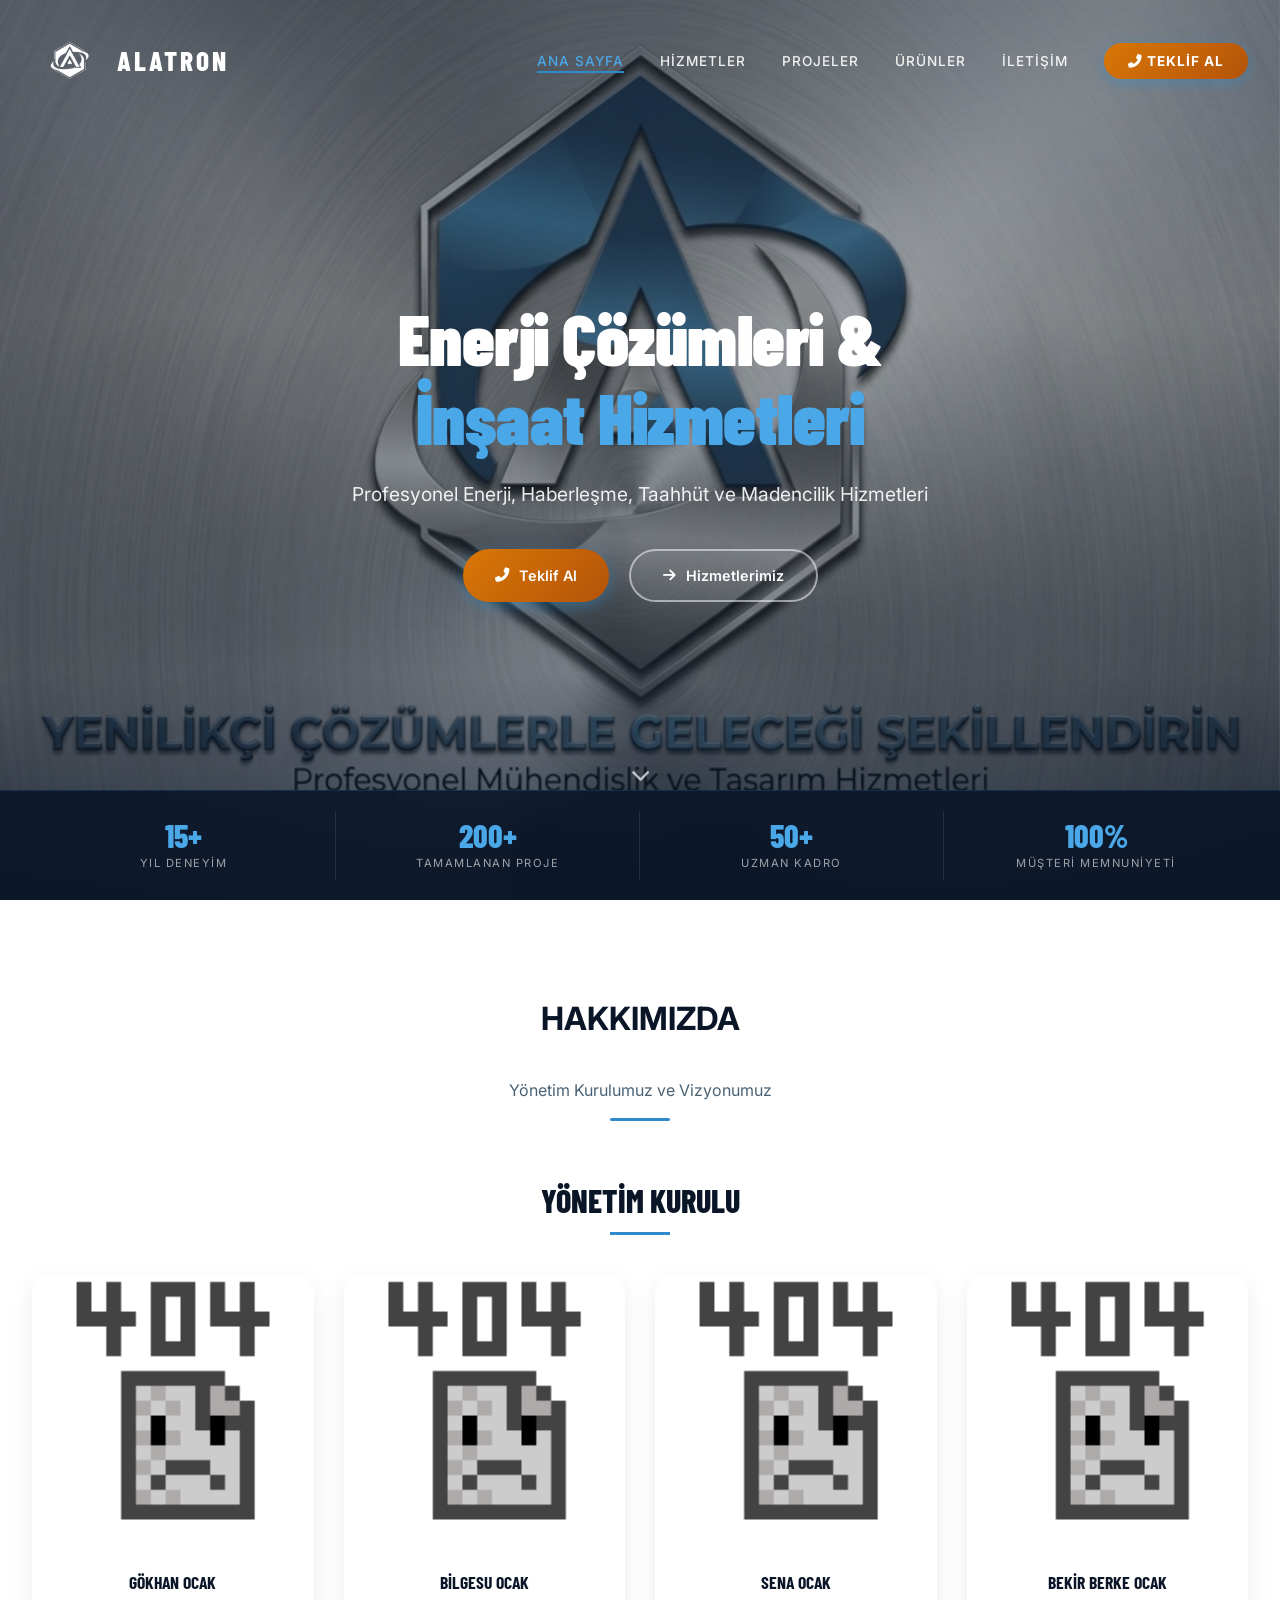
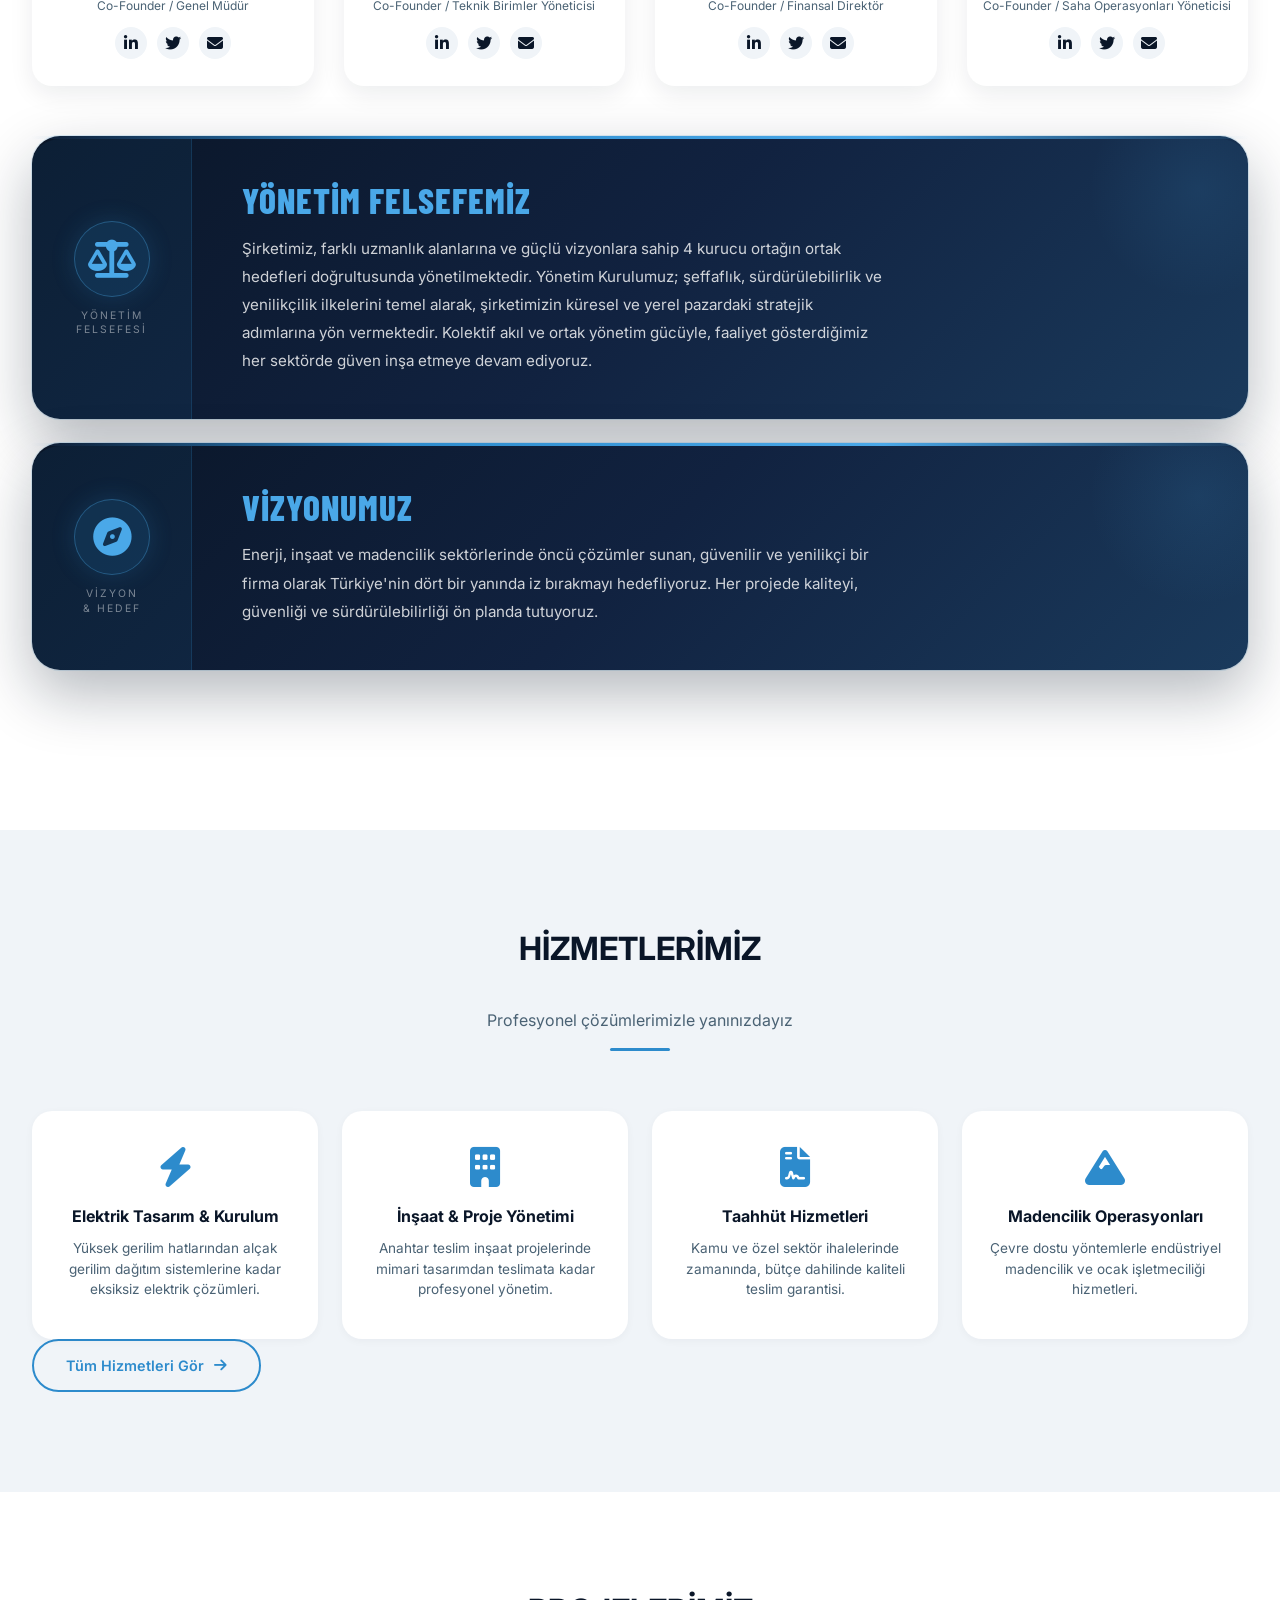
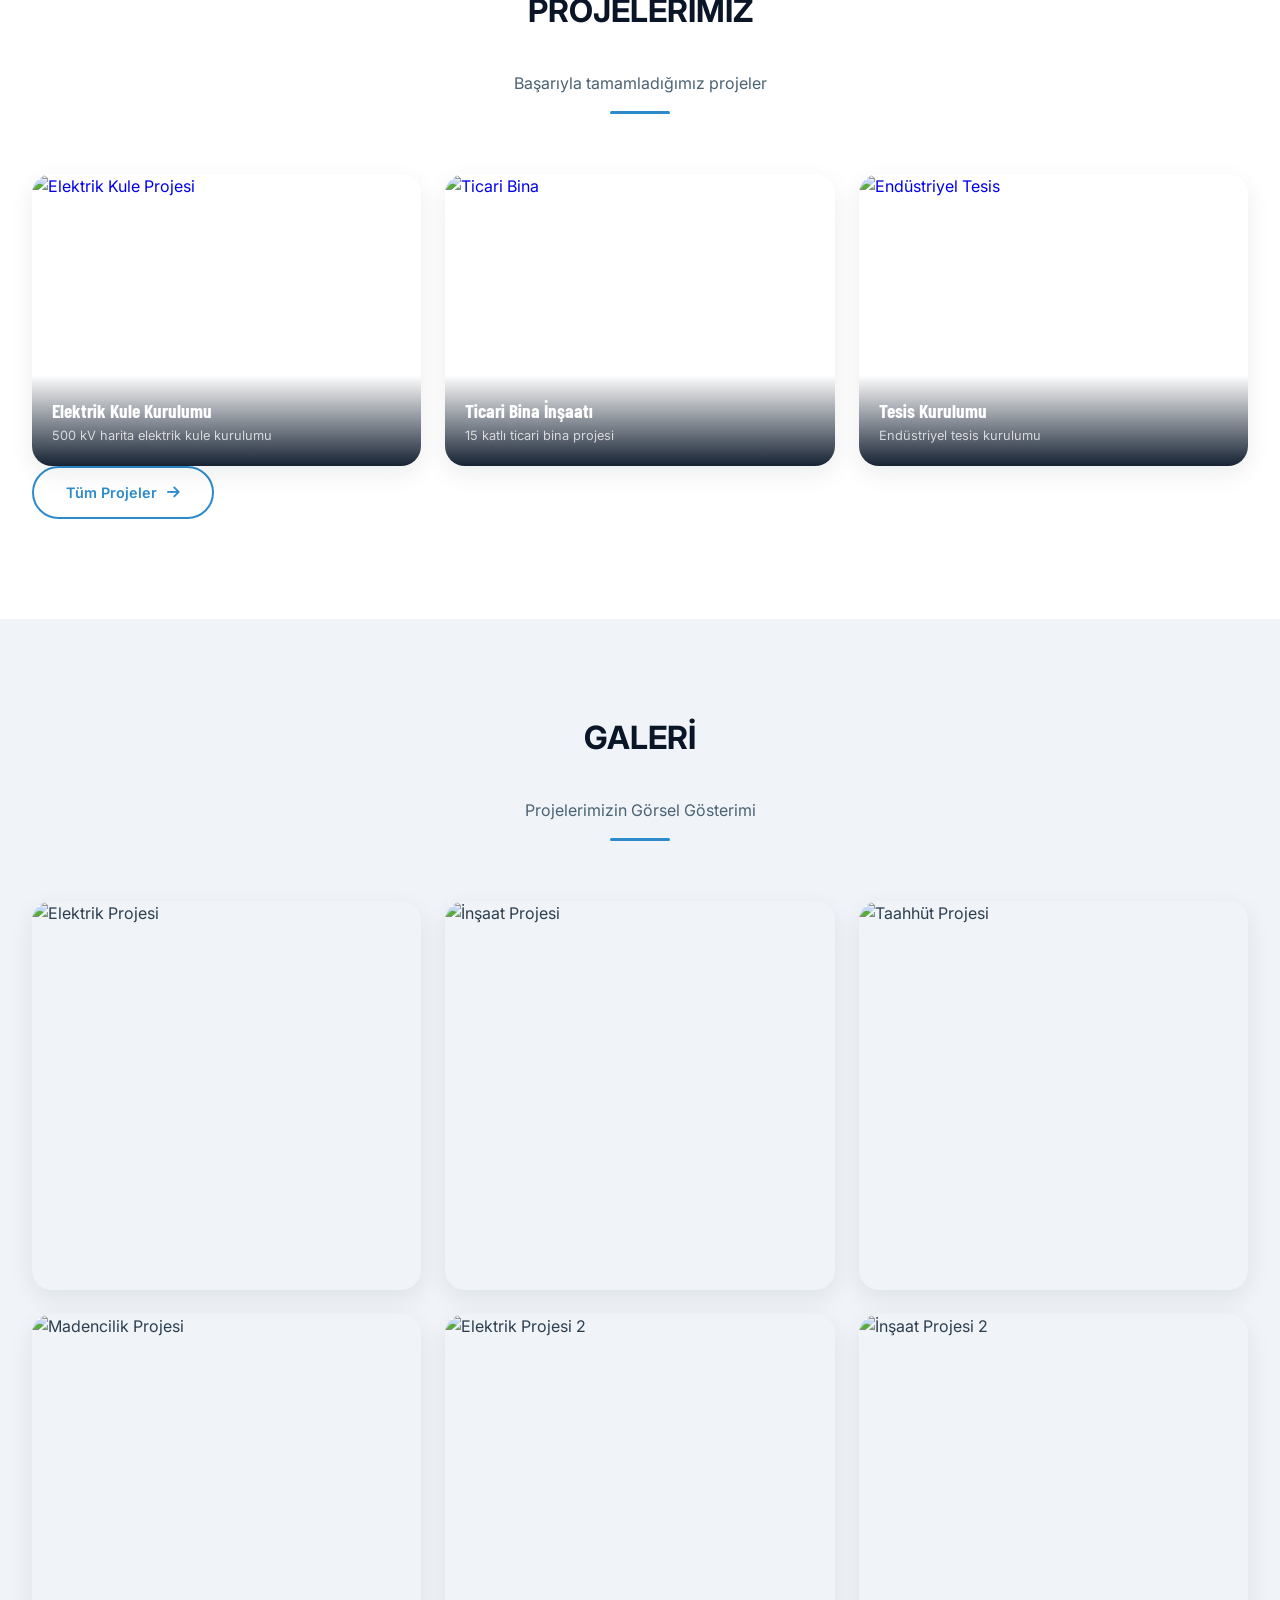
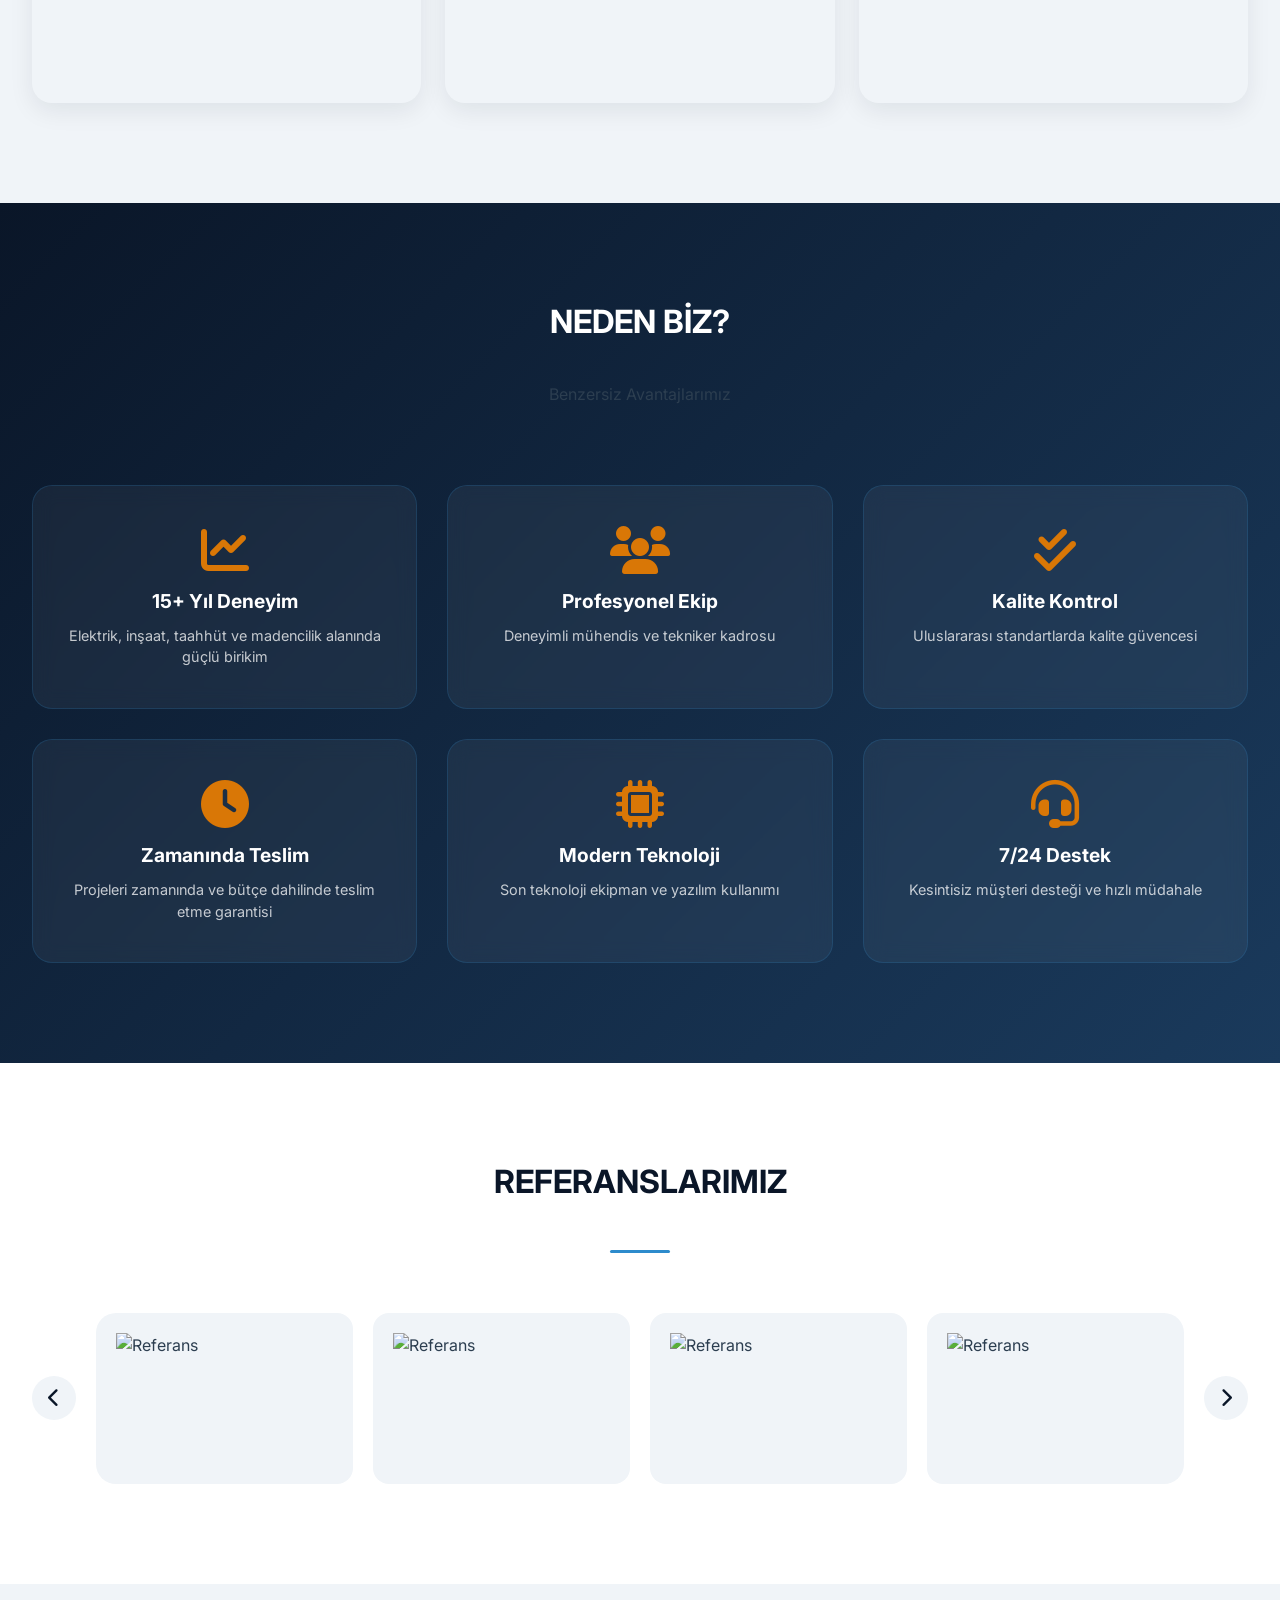
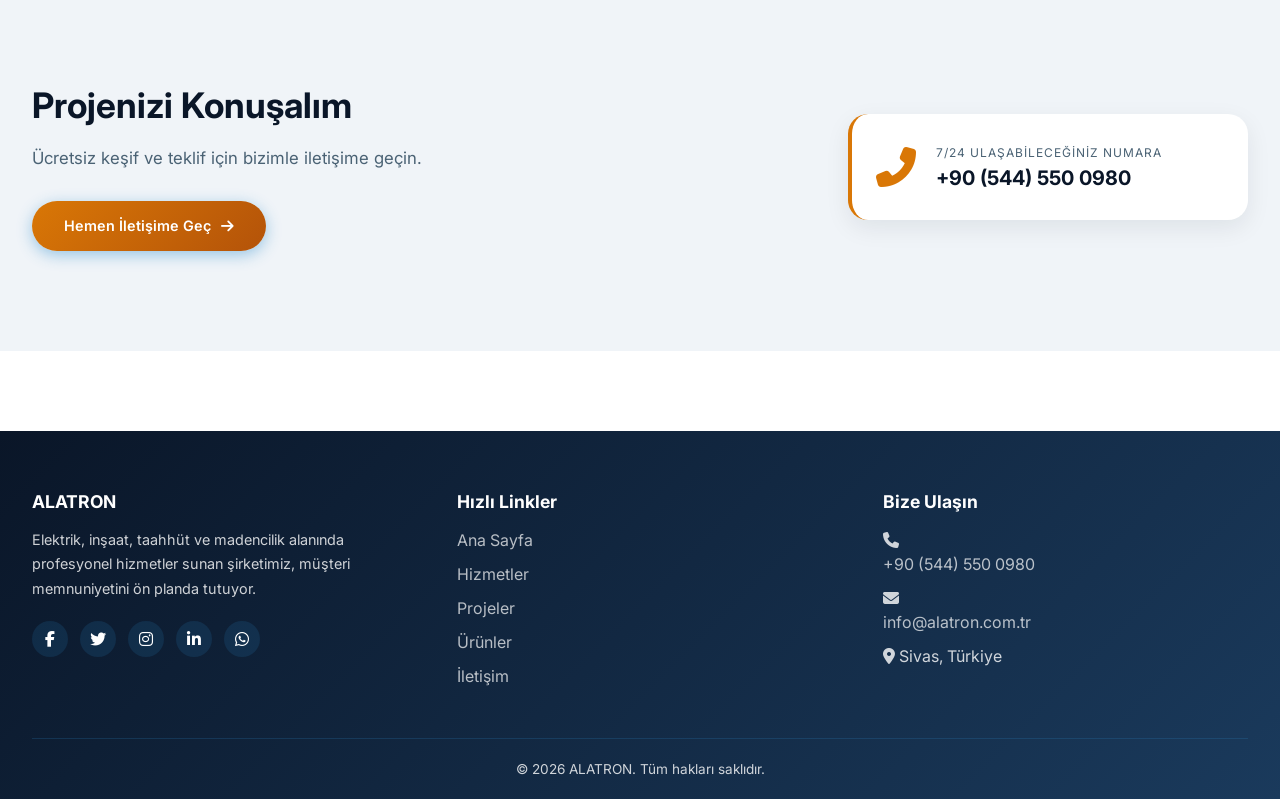
==== hero-d-zelmemi--main/index.html @ b62805fe "Add files via upload" ====
<!DOCTYPE html>
<html lang="tr">
<head>
    <meta charset="UTF-8">
    <meta name="viewport" content="width=device-width, initial-scale=1.0, minimum-scale=1.0, viewport-fit=cover">
    <meta name="description" content="ALATRON | Sivas elektrik kurulumu, elektrik tesisatı, elektrik tamiri, inşaat, taahhüt ve madencilik hizmetleri. Kangal, Sivas ve çevresinde profesyonel elektrik ve inşaat firması. Ücretsiz keşif ve teklif için hemen arayın!">
    <meta name="keywords" content="sivas elektrik, sivas elektrik tamiri, sivas elektrik tesisatı, sivas elektrikçi, sivas inşaat, sivas taahhüt, sivas madencilik, kangal elektrik, sivas elektrik firması">
    <meta name="author" content="ALATRON Ltd. Şti.">
    <meta name="geo.region" content="TR-58">
    <meta name="geo.placename" content="Sivas, Türkiye">
    <meta name="robots" content="index, follow">
    <link rel="icon" type="image/x-icon" href="icon/favicon.ico">
    <link rel="icon" type="image/png" sizes="32x32" href="icon/favicon-32x32.png">
    <link rel="icon" type="image/png" sizes="16x16" href="icon/favicon-16x16.png">
    <link rel="apple-touch-icon" sizes="180x180" href="icon/apple-touch-icon.png">
    <link rel="manifest" href="icon/site.webmanifest">
    <meta name="theme-color" content="#0a1628">

    <meta property="og:site_name" content="ALATRON">
    <meta property="og:title" content="ALATRON | Sivas Elektrik, İnşaat ve Taahhüt Firması">
    <meta property="og:description" content="Sivas elektrik kurulumu, elektrik tesisatı, elektrik tamiri, inşaat ve taahhüt hizmetleri.">
    <meta property="og:type" content="website">
    <meta property="og:url" content="https://www.alatron.com.tr">
    <meta property="og:image" content="https://www.alatron.com.tr/images/hero-bg.jpg">
    <meta property="og:image:width" content="1200">
    <meta property="og:image:height" content="630">
    <meta name="twitter:card" content="summary_large_image">
    <meta name="twitter:image" content="https://www.alatron.com.tr/images/hero-bg.jpg">

    <title>ALATRON | Sivas Elektrik, İnşaat, Taahhüt ve Madencilik Firması</title>

    <link href="https://fonts.googleapis.com/css2?family=Barlow+Condensed:wght@300;400;500;600;700;800;900&family=Inter:wght@300;400;500;600;700&display=swap" rel="stylesheet">
    <link rel="stylesheet" href="https://cdnjs.cloudflare.com/ajax/libs/font-awesome/6.4.0/css/all.min.css">
    <link rel="stylesheet" href="css/style.css">
    <link rel="stylesheet" href="css/responsive.css">
</head>
<body class="home">

<!-- NAVBAR -->
<nav class="navbar" id="navbar">
    <div class="container">
        <div class="navbar-flex">
            <a href="index.html" class="logo">
                <img src="images/logo.png" alt="ALATRON Logo" class="logo-img">
                <span class="logo-text">ALATRON</span>
            </a>
            <div class="mobile-menu-btn"><i class="fas fa-bars"></i></div>
            <ul class="nav-menu">
                <li><a href="index.html" class="active">Ana Sayfa</a></li>
                <li><a href="hizmetler.html">Hizmetler</a></li>
                <li><a href="projeler.html">Projeler</a></li>
                <li><a href="urunler.html">Ürünler</a></li>
                <li><a href="iletisim.html">İletişim</a></li>
                <li><a href="iletisim.html" class="btn-cta"><i class="fas fa-phone-alt"></i> Teklif Al</a></li>
            </ul>
        </div>
    </div>
</nav>

<!-- HERO -->
<section class="hero">
    <div class="hero-bg">
        <!-- Arka plan resmi: CSS yolu çalışmazsa img fallback garantisi sağlar -->
        <img src="images/hero-bg.jpg" alt="" aria-hidden="true" class="hero-bg-img">
    </div>

    <div class="container">
        <div class="hero-content">
            
            <h1>Enerji Çözümleri &amp;<br><span class="highlight">İnşaat Hizmetleri</span></h1>
            <p>Profesyonel Enerji, Haberleşme, Taahhüt ve Madencilik Hizmetleri</p>
            <div class="hero-buttons">
                <a href="iletisim.html" class="btn btn-primary"><i class="fas fa-phone-alt"></i> Teklif Al</a>
                <a href="hizmetler.html" class="btn btn-outline"><i class="fas fa-arrow-right"></i> Hizmetlerimiz</a>
            </div>
        </div>
    </div>

    <!-- Stats bar -->
    <div class="hero-stats">
        <div class="hero-stats-inner">
            <div class="hero-stat-item">
                <span class="hero-stat-num">15+</span>
                <span class="hero-stat-label">Yıl Deneyim</span>
            </div>
            <div class="hero-stat-item">
                <span class="hero-stat-num">200+</span>
                <span class="hero-stat-label">Tamamlanan Proje</span>
            </div>
            <div class="hero-stat-item">
                <span class="hero-stat-num">50+</span>
                <span class="hero-stat-label">Uzman Kadro</span>
            </div>
            <div class="hero-stat-item">
                <span class="hero-stat-num">100%</span>
                <span class="hero-stat-label">Müşteri Memnuniyeti</span>
            </div>
        </div>
    </div>

    <div class="scroll-down">
        <i class="fas fa-chevron-down"></i>
    </div>
</section>

<!-- HAKKIMIZDA -->
<section class="about">
    <div class="container">
        <div class="section-header">
            <h2>HAKKIMIZDA</h2>
            <p>Yönetim Kurulumuz ve Vizyonumuz</p>
            <div class="line"></div>
        </div>

        <div class="management-section">
            <h3 class="management-title">YÖNETİM KURULU</h3>
            <div class="management-grid">
                <div class="management-card">
                    <div class="management-image">
                        <img src="images/management/gokhan-ocak.jpg" alt="Gökhan Ocak" onerror="this.src='images/placeholder.jpg'">
                        <div class="management-overlay"><i class="fas fa-user-tie"></i></div>
                    </div>
                    <h4>GÖKHAN OCAK</h4>
                    <p class="management-title-text">Co-Founder / Genel Müdür</p>
                    <div class="management-social">
                        <a href="https://linkedin.com/in/gokhanocak" target="_blank"><i class="fab fa-linkedin-in"></i></a>
                        <a href="https://twitter.com/gokhanocak" target="_blank"><i class="fab fa-twitter"></i></a>
                        <a href="mailto:gokhan@alatron.com.tr"><i class="fas fa-envelope"></i></a>
                    </div>
                </div>
                <div class="management-card">
                    <div class="management-image">
                        <img src="images/management/bilgesu-ocak.jpg" alt="Bilgesu Ocak" onerror="this.src='images/placeholder.jpg'">
                        <div class="management-overlay"><i class="fas fa-microchip"></i></div>
                    </div>
                    <h4>BİLGESU OCAK</h4>
                    <p class="management-title-text">Co-Founder / Teknik Birimler Yöneticisi</p>
                    <div class="management-social">
                        <a href="https://linkedin.com/in/bilgesuocak" target="_blank"><i class="fab fa-linkedin-in"></i></a>
                        <a href="https://twitter.com/bilgesuocak" target="_blank"><i class="fab fa-twitter"></i></a>
                        <a href="mailto:bilgesu@alatron.com.tr"><i class="fas fa-envelope"></i></a>
                    </div>
                </div>
                <div class="management-card">
                    <div class="management-image">
                        <img src="images/management/sena-ocak.jpg" alt="Sena Ocak" onerror="this.src='images/placeholder.jpg'">
                        <div class="management-overlay"><i class="fas fa-chart-line"></i></div>
                    </div>
                    <h4>SENA OCAK</h4>
                    <p class="management-title-text">Co-Founder / Finansal Direktör</p>
                    <div class="management-social">
                        <a href="https://linkedin.com/in/senaocak" target="_blank"><i class="fab fa-linkedin-in"></i></a>
                        <a href="https://twitter.com/senaocak" target="_blank"><i class="fab fa-twitter"></i></a>
                        <a href="mailto:sena@alatron.com.tr"><i class="fas fa-envelope"></i></a>
                    </div>
                </div>
                <div class="management-card">
                    <div class="management-image">
                        <img src="images/management/berke-ocak.jpg" alt="Bekir Berke Ocak" onerror="this.src='images/placeholder.jpg'">
                        <div class="management-overlay"><i class="fas fa-hard-hat"></i></div>
                    </div>
                    <h4>BEKİR BERKE OCAK</h4>
                    <p class="management-title-text">Co-Founder / Saha Operasyonları Yöneticisi</p>
                    <div class="management-social">
                        <a href="https://linkedin.com/in/berkeocak" target="_blank"><i class="fab fa-linkedin-in"></i></a>
                        <a href="https://twitter.com/berkeocak" target="_blank"><i class="fab fa-twitter"></i></a>
                        <a href="mailto:berke@alatron.com.tr"><i class="fas fa-envelope"></i></a>
                    </div>
                </div>
            </div>

            <!-- Yönetim Felsefesi Kartı -->
            <div class="management-philosophy" style="margin-bottom: 24px;">
                <div class="management-philosophy-icon">
                    <i class="fas fa-balance-scale"></i>
                    <span>Yönetim<br>Felsefesi</span>
                </div>
                <div class="management-philosophy-text">
                    <h3>Yönetim Felsefemiz</h3>
                    <p>Şirketimiz, farklı uzmanlık alanlarına ve güçlü vizyonlara sahip 4 kurucu ortağın ortak hedefleri doğrultusunda yönetilmektedir. Yönetim Kurulumuz; şeffaflık, sürdürülebilirlik ve yenilikçilik ilkelerini temel alarak, şirketimizin küresel ve yerel pazardaki stratejik adımlarına yön vermektedir. Kolektif akıl ve ortak yönetim gücüyle, faaliyet gösterdiğimiz her sektörde güven inşa etmeye devam ediyoruz.</p>
                </div>
            </div>

            <!-- Vizyon Kartı -->
            <div class="management-philosophy">
                <div class="management-philosophy-icon">
                    <i class="fas fa-compass"></i>
                    <span>Vizyon<br>& Hedef</span>
                </div>
                <div class="management-philosophy-text">
                    <h3>Vizyonumuz</h3>
                    <p>Enerji, inşaat ve madencilik sektörlerinde öncü çözümler sunan, güvenilir ve yenilikçi bir firma olarak Türkiye'nin dört bir yanında iz bırakmayı hedefliyoruz. Her projede kaliteyi, güvenliği ve sürdürülebilirliği ön planda tutuyoruz.</p>
                </div>
            </div>
            
        </div>
    </div>
</section>

<!-- HİZMETLER -->
<section class="services-home">
    <div class="container">
        <div class="section-header">
            <h2>HİZMETLERİMİZ</h2>
            <p>Profesyonel çözümlerimizle yanınızdayız</p>
            <div class="line"></div>
        </div>
        <div class="services-grid">
            <div class="service-card">
                <i class="fas fa-bolt"></i>
                <h3>Elektrik Tasarım & Kurulum</h3>
                <p>Yüksek gerilim hatlarından alçak gerilim dağıtım sistemlerine kadar eksiksiz elektrik çözümleri.</p>
            </div>
            <div class="service-card">
                <i class="fas fa-building"></i>
                <h3>İnşaat & Proje Yönetimi</h3>
                <p>Anahtar teslim inşaat projelerinde mimari tasarımdan teslimata kadar profesyonel yönetim.</p>
            </div>
            <div class="service-card">
                <i class="fas fa-file-contract"></i>
                <h3>Taahhüt Hizmetleri</h3>
                <p>Kamu ve özel sektör ihalelerinde zamanında, bütçe dahilinde kaliteli teslim garantisi.</p>
            </div>
            <div class="service-card">
                <i class="fas fa-mountain"></i>
                <h3>Madencilik Operasyonları</h3>
                <p>Çevre dostu yöntemlerle endüstriyel madencilik ve ocak işletmeciliği hizmetleri.</p>
            </div>
        </div>
        <div class="text-center mt-4">
            <a href="hizmetler.html" class="btn btn-outline">Tüm Hizmetleri Gör <i class="fas fa-arrow-right"></i></a>
        </div>
    </div>
</section>

<!-- PROJELER -->
<section class="projects-home">
    <div class="container">
        <div class="section-header">
            <h2>PROJELERİMİZ</h2>
            <p>Başarıyla tamamladığımız projeler</p>
            <div class="line"></div>
        </div>
        <div class="projects-grid">
            <a href="proje-detay/elektrik-kule.html" class="project-card-link">
                <div class="project-card">
                    <img src="images/elektrik1.jpg" alt="Elektrik Kule Projesi">
                    <div class="project-info">
                        <h3>Elektrik Kule Kurulumu</h3>
                        <p>500 kV harita elektrik kule kurulumu</p>
                    </div>
                </div>
            </a>
            <a href="proje-detay/ticari-bina.html" class="project-card-link">
                <div class="project-card">
                    <img src="images/insaat1.jpg" alt="Ticari Bina">
                    <div class="project-info">
                        <h3>Ticari Bina İnşaatı</h3>
                        <p>15 katlı ticari bina projesi</p>
                    </div>
                </div>
            </a>
            <a href="proje-detay/endustriyel-tesis.html" class="project-card-link">
                <div class="project-card">
                    <img src="images/taahut1.jpg" alt="Endüstriyel Tesis">
                    <div class="project-info">
                        <h3>Tesis Kurulumu</h3>
                        <p>Endüstriyel tesis kurulumu</p>
                    </div>
                </div>
            </a>
        </div>
        <div class="text-center mt-4">
            <a href="projeler.html" class="btn btn-outline">Tüm Projeler <i class="fas fa-arrow-right"></i></a>
        </div>
    </div>
</section>

<!-- GALERİ -->
<section class="gallery-section">
    <div class="container">
        <div class="section-header">
            <h2>GALERİ</h2>
            <p>Projelerimizin Görsel Gösterimi</p>
            <div class="line"></div>
        </div>
        <div class="gallery-grid">
            <div class="gallery-item"><img src="images/elektrik1.jpg" alt="Elektrik Projesi"><div class="gallery-overlay"><i class="fas fa-search-plus"></i></div></div>
            <div class="gallery-item"><img src="images/insaat1.jpg" alt="İnşaat Projesi"><div class="gallery-overlay"><i class="fas fa-search-plus"></i></div></div>
            <div class="gallery-item"><img src="images/taahut1.jpg" alt="Taahhüt Projesi"><div class="gallery-overlay"><i class="fas fa-search-plus"></i></div></div>
            <div class="gallery-item"><img src="images/madencilik1.jpg" alt="Madencilik Projesi"><div class="gallery-overlay"><i class="fas fa-search-plus"></i></div></div>
            <div class="gallery-item"><img src="images/elektrik2.jpg" alt="Elektrik Projesi 2"><div class="gallery-overlay"><i class="fas fa-search-plus"></i></div></div>
            <div class="gallery-item"><img src="images/insaat2.jpg" alt="İnşaat Projesi 2"><div class="gallery-overlay"><i class="fas fa-search-plus"></i></div></div>
        </div>
    </div>
</section>

<!-- NEDEN BİZ -->
<section class="why-us">
    <div class="container">
        <div class="section-header">
            <h2 style="color: white;">NEDEN BİZ?</h2>
            <p style="color: var(--gold);">Benzersiz Avantajlarımız</p>
            <div class="line" style="background: var(--gold);"></div>
        </div>
        <div class="advantages-grid">
            <div class="advantage-item"><i class="fas fa-chart-line"></i><h3>15+ Yıl Deneyim</h3><p>Elektrik, inşaat, taahhüt ve madencilik alanında güçlü birikim</p></div>
            <div class="advantage-item"><i class="fas fa-users"></i><h3>Profesyonel Ekip</h3><p>Deneyimli mühendis ve tekniker kadrosu</p></div>
            <div class="advantage-item"><i class="fas fa-check-double"></i><h3>Kalite Kontrol</h3><p>Uluslararası standartlarda kalite güvencesi</p></div>
            <div class="advantage-item"><i class="fas fa-clock"></i><h3>Zamanında Teslim</h3><p>Projeleri zamanında ve bütçe dahilinde teslim etme garantisi</p></div>
            <div class="advantage-item"><i class="fas fa-microchip"></i><h3>Modern Teknoloji</h3><p>Son teknoloji ekipman ve yazılım kullanımı</p></div>
            <div class="advantage-item"><i class="fas fa-headset"></i><h3>7/24 Destek</h3><p>Kesintisiz müşteri desteği ve hızlı müdahale</p></div>
        </div>
    </div>
</section>

<!-- REFERANSLAR -->
<section class="references-section">
    <div class="container">
        <div class="section-header">
            <h2>REFERANSLARIMIZ</h2>
            <div class="line"></div>
        </div>
        <div class="slider-wrapper">
            <button class="nav-btn prev-btn" id="prevBtn"><i class="fas fa-chevron-left"></i></button>
            <div class="slider-container">
                <div class="slider-track" id="sliderTrack">
                    <div class="ref-card"><img src="images/reference/logo1.png" alt="Referans"></div>
                    <div class="ref-card"><img src="images/reference/logo2.png" alt="Referans"></div>
                    <div class="ref-card"><img src="images/reference/logo3.png" alt="Referans"></div>
                    <div class="ref-card"><img src="images/reference/logo4.png" alt="Referans"></div>
                    <div class="ref-card"><img src="images/reference/logo5.png" alt="Referans"></div>
                    <div class="ref-card"><img src="images/reference/logo6.png" alt="Referans"></div>
                </div>
            </div>
            <button class="nav-btn next-btn" id="nextBtn"><i class="fas fa-chevron-right"></i></button>
        </div>
    </div>
</section>

<!-- İLETİŞİM HOME -->
<section class="contact-home">
    <div class="container">
        <div class="contact-flex">
            <div class="contact-text">
                <h2>Projenizi Konuşalım</h2>
                <p>Ücretsiz keşif ve teklif için bizimle iletişime geçin.</p>
                <a href="iletisim.html" class="btn btn-primary">Hemen İletişime Geç <i class="fas fa-arrow-right"></i></a>
            </div>
            <div class="phone-card">
                <i class="fas fa-phone-alt"></i>
                <div>
                    <span>7/24 Ulaşabileceğiniz Numara</span>
                    <h3>+90 (544) 550 0980</h3>
                </div>
            </div>
        </div>
    </div>
</section>

<!-- FOOTER -->
<footer class="footer">
    <div class="container">
        <div class="footer-grid">
            <div class="footer-col">
                <h4>ALATRON</h4>
                <p>Elektrik, inşaat, taahhüt ve madencilik alanında profesyonel hizmetler sunan şirketimiz, müşteri memnuniyetini ön planda tutuyor.</p>
                <div class="footer-social">
                    <a href="https://facebook.com/afkalatron" target="_blank"><i class="fab fa-facebook-f"></i></a>
                    <a href="https://twitter.com/afkalatron" target="_blank"><i class="fab fa-twitter"></i></a>
                    <a href="https://instagram.com/afkalatron" target="_blank"><i class="fab fa-instagram"></i></a>
                    <a href="https://linkedin.com/company/afkalatron" target="_blank"><i class="fab fa-linkedin-in"></i></a>
                    <a href="https://wa.me/905445500980" target="_blank"><i class="fab fa-whatsapp"></i></a>
                </div>
            </div>
            <div class="footer-col">
                <h4>Hızlı Linkler</h4>
                <ul>
                    <li><a href="index.html">Ana Sayfa</a></li>
                    <li><a href="hizmetler.html">Hizmetler</a></li>
                    <li><a href="projeler.html">Projeler</a></li>
                    <li><a href="urunler.html">Ürünler</a></li>
                    <li><a href="iletisim.html">İletişim</a></li>
                </ul>
            </div>
            <div class="footer-col">
                <h4>Bize Ulaşın</h4>
                <ul>
                    <li><i class="fas fa-phone"></i> <a href="tel:+905445500980">+90 (544) 550 0980</a></li>
                    <li><i class="fas fa-envelope"></i> <a href="mailto:info@alatron.com.tr">info@alatron.com.tr</a></li>
                    <li><i class="fas fa-map-marker-alt"></i> Sivas, Türkiye</li>
                </ul>
            </div>
        </div>
        <div class="footer-bottom">
            <p>&copy; 2026 ALATRON. Tüm hakları saklıdır.</p>
        </div>
    </div>
</footer>

<script src="js/main.js"></script>
</body>
</html>
---- hero-d-zelmemi--main/css/style.css ----
/* ========================================
   ALATRON - KURUMSAL PROFESYONEL TASARIM
   (styles.css paleti ile güncellendi)
   ======================================== */

@import url('https://fonts.googleapis.com/css2?family=Barlow+Condensed:wght@300;400;500;600;700;800;900&family=Inter:wght@300;400;500;600;700&display=swap');

:root {
    /* styles.css'teki ana renkler */
    --navy-deep: #0a1628;
    --navy-mid: #1a3a5c;
    --navy-light: #1e4d7b;
    --steel-dark: #2c3e50;
    --steel-mid: #4a6274;
    --steel-light: #7f9aad;
    --silver: #b8c8d4;
    --accent-blue: #2d8bcc;
    --accent-glow: #4aa8e8;
    --white: #ffffff;
    --light-bg: #f0f4f8;

    /* Aliases (kullanım kolaylığı) */
    --primary: var(--navy-deep);
    --primary-dark: var(--navy-deep);
    --primary-light: var(--navy-mid);
    --secondary: var(--accent-blue);
    --secondary-light: var(--accent-glow);
    --text-dark: var(--steel-dark);
    --text-gray: var(--steel-mid);
    --bg-gray: var(--light-bg);
    --shadow-sm: 0 2px 8px rgba(10,22,40,0.04);
    --shadow-md: 0 8px 24px rgba(10,22,40,0.08);
    --shadow-lg: 0 16px 40px rgba(10,22,40,0.12);
    --transition: all 0.3s ease;
}

* {
    margin: 0;
    padding: 0;
    box-sizing: border-box;
}

html {
    scroll-behavior: smooth;
    overflow-x: hidden;
}

body {
    font-family: 'Inter', sans-serif;
    line-height: 1.5;
    color: var(--text-dark);
    background-color: var(--white);
    overflow-x: hidden;
}

.container {
    max-width: 1280px;
    margin: 0 auto;
    padding: 0 32px;
}

h1, h2, h3, h4 {
    font-weight: 700;
    line-height: 1.2;
}
h1 { font-size: 3rem; letter-spacing: -0.02em; }
h2 { font-size: 2rem; margin-bottom: 1rem; }
h3 { font-size: 1.25rem; margin-bottom: 0.75rem; }

.section-header {
    text-align: center;
    margin-bottom: 60px;
}
.section-header h2 {
    color: var(--primary);
    position: relative;
    display: inline-block;
    padding-bottom: 16px;
}
.section-header .line {
    width: 60px;
    height: 3px;
    background: var(--accent-blue);
    margin: 16px auto 0;
    border-radius: 2px;
}
.section-header p {
    color: var(--text-gray);
    margin-top: 8px;
}

/* Butonlar */
.btn {
    display: inline-flex;
    align-items: center;
    justify-content: center;
    gap: 10px;
    padding: 14px 32px;
    border-radius: 40px;
    font-weight: 600;
    font-size: 0.9rem;
    text-decoration: none;
    transition: var(--transition);
    cursor: pointer;
    border: none;
}
.btn-primary {
    background: linear-gradient(135deg, #d97706, #b45309) !important;
    color: white !important;
    box-shadow: 0 4px 15px rgba(45,139,204,0.45) !important;
}
.btn-primary:hover {
    background: linear-gradient(135deg, #e68a2e, #c2410c); /* daha açık turuncu */
    transform: translateY(-3px);
    box-shadow: 0 6px 20px rgba(45, 139, 204, 0.6);
}
.btn-outline {
    background: transparent;
    border: 2px solid var(--accent-blue);
    color: var(--accent-blue);
}
.btn-outline:hover {
    background: var(--accent-blue);
    color: var(--white);
    transform: translateY(-3px);
}

/* ========== NAVBAR ========== */
.navbar {
    position: fixed;
    top: 0;
    left: 0;
    right: 0;
    background: linear-gradient(135deg, var(--navy-light) 0%, var(--navy-deep) 100%);
    z-index: 9999;
    padding: 8px 0;
    transition: all 0.4s ease;
    box-shadow: 0 4px 20px rgba(0,0,0,0.1);
}
/* Anasayfada şeffaf başlangıç */
body.home .navbar {
    background: transparent;
    padding: 20px 0;
    box-shadow: none;
}
body.home .navbar.scrolled {
    background: linear-gradient(135deg, var(--navy-light) 0%, var(--navy-deep) 100%);
    backdrop-filter: blur(12px);
    padding: 8px 0;
    box-shadow: 0 4px 30px rgba(0, 0, 0, 0.3);
}

.navbar-flex {
    display: flex;
    align-items: center;
    justify-content: space-between;
    width: 100%;
}
.logo {
    display: flex;
    align-items: center;
    gap: 5px;
    text-decoration: none;
    flex-shrink: 0;
}
.logo-img {
    width: 80px;
    height: 80px;
    border-radius: 8px;
    object-fit: contain;
    transition: var(--transition);
}
.navbar.scrolled .logo-img,
body.home .navbar.scrolled .logo-img {
    width: 44px;
    height: 44px;
}
.logo-text {
    font-family: 'Barlow Condensed', sans-serif;
    font-size: 1.7rem;
    font-weight: 800;
    color: white;
    letter-spacing: 3px;
}
.nav-menu {
    display: flex;
    list-style: none;
    gap: 36px;
    align-items: center;
    margin: 0;
    padding: 0;
    flex-shrink: 0;
}
.nav-menu a {
    color: rgba(255, 255, 255, 0.9);
    text-decoration: none;
    font-size: 0.85rem;
    font-weight: 500;
    letter-spacing: 1px;
    text-transform: uppercase;
    transition: all 0.3s ease;
    white-space: nowrap;
    position: relative;
}
.nav-menu a::after {
    content: '';
    position: absolute;
    bottom: -4px;
    left: 0;
    width: 0;
    height: 2px;
    background: var(--accent-blue);
    transition: width 0.3s ease;
}
.nav-menu a:hover::after,
.nav-menu a.active::after {
    width: 100%;
}
.nav-menu a:hover,
.nav-menu a.active {
    color: var(--accent-glow);
}
.btn-cta {
        background: linear-gradient(135deg, #d97706, #b45309) !important;
    color: white !important;
    box-shadow: 0 4px 15px rgba(45,139,204,0.45) !important;
   
    padding: 10px 24px !important;
    border-radius: 40px;
    white-space: nowrap;
    font-weight: 700 !important;
    letter-spacing: 0.5px;
}
.btn-cta::after { display: none !important; }
.btn-cta:hover {
    background: linear-gradient(135deg, #e68a2e, #c2410c) !important;
    transform: translateY(-2px);
    box-shadow: 0 8px 20px rgba(45,139,204,0.4);
}
.mobile-menu-btn {
    display: none;
    font-size: 1.5rem;
    color: white;
    cursor: pointer;
}

/* ============================================================
   HERO - ÇAPRAZ PLATFORM KESİN ÇÖZÜM
   ✅ FİX: Görsel tam ekrana sığıyor, alt kısım kesilmiyor
   ============================================================ */

.hero {
    position: relative;
    width: 100%;
    /* Gerçek viewport yüksekliği - adres çubuğu dahil */
    height: 100vh;
    height: 100dvh;
    display: flex;
    flex-direction: column;
    align-items: center;
    justify-content: center;
    text-align: center;
    overflow: hidden;
    z-index: 1;
}

/* Hero arka plan kapsayıcısı - tam ekranı doldur */
.hero-bg {
    position: absolute;
    inset: 0;
    z-index: 0;
    pointer-events: none;
    overflow: hidden;
}

/* 
 * ✅ HERO GÖRSEL - TÜZÜN ÇÖZÜM
 * - width/height: %100 = tam ekranı doldur
 * - object-fit: cover = alanı doldurmaya zorla, oranı koru
 * - object-position: center = görseli ortaya yerleştir
 * - Sonuç: Logo merkezdedir, alt kısım görünür
 */
.hero-bg-img {
    position: absolute;
    inset: 0;
    width: 100%;
    height: 100%;
    object-fit: cover;
    object-position: center;
    display: block;
    will-change: transform;
    max-width: none;
    max-height: none;
}

/* Karartma degradesi - okunabilirlik */
.hero::before {
    content: '';
    position: absolute;
    inset: 0;
    background: linear-gradient(
        to bottom,
        rgba(10,22,40,0.50) 0%,
        rgba(10,22,40,0.35) 35%,
        rgba(10,22,40,0.50) 75%,
        rgba(10,22,40,0.85) 100%
    );
    z-index: 1;
}

.hero .container {
    position: relative;
    z-index: 2;
    width: 100%;
}

.hero-content {
    position: relative;
    z-index: 3;
    max-width: 900px;
    margin: 0 auto;
    padding: 0 20px;
    animation: heroFadeIn 1.2s ease-out both;
}

@keyframes heroFadeIn {
    from { opacity: 0; transform: translateY(30px); }
    to   { opacity: 1; transform: translateY(0); }
}

.hero-content h1 {
    font-family: 'Barlow Condensed', sans-serif;
    color: white;
    font-size: clamp(2.5rem, 6vw, 4.5rem);
    font-weight: 900;
    line-height: 1.1;
    letter-spacing: -0.5px;
    margin-bottom: 24px;
}

.hero-content h1 .highlight {
    color: var(--accent-glow);
}

.hero-content p {
    color: rgba(255,255,255,0.9);
    font-size: clamp(1rem, 1.8vw, 1.2rem);
    margin-bottom: 40px;
}

.hero-buttons {
    display: flex;
    gap: 20px;
    justify-content: center;
    flex-wrap: wrap;
}

.hero-buttons .btn-primary {
    background: var(--accent-blue);
    box-shadow: 0 8px 30px rgba(45,139,204,0.35);
}

.hero-buttons .btn-primary:hover {
    box-shadow: 0 12px 40px rgba(74,168,232,0.55);
}

.hero-buttons .btn-outline {
    border-color: rgba(255,255,255,0.5);
    color: white;
    backdrop-filter: blur(4px);
    background: rgba(255,255,255,0.08);
}

.hero-buttons .btn-outline:hover {
    background: rgba(255,255,255,0.18);
    border-color: white;
    color: white;
}

/* ✅ İSTATİSTİK BARI - SCROLL'DA KAYBOLSUN */
.hero-stats {
    position: absolute;
    bottom: 0;
    left: 0;
    right: 0;
    z-index: 3;
    background: rgba(10,22,40,0.9);
    backdrop-filter: blur(16px);
    -webkit-backdrop-filter: blur(16px);
    border-top: 1px solid rgba(45,139,204,0.2);
    padding: 20px 0;
}

.hero-stats-inner {
    max-width: 1280px;
    margin: 0 auto;
    padding: 0 32px;
    display: grid;
    grid-template-columns: repeat(4, 1fr);
    gap: 0;
}

.hero-stat-item {
    text-align: center;
    padding: 8px 20px;
    border-right: 1px solid rgba(255,255,255,0.1);
}

.hero-stat-item:last-child { border-right: none; }

.hero-stat-num {
    display: block;
    font-family: 'Barlow Condensed', sans-serif;
    font-size: 2rem;
    font-weight: 800;
    color: var(--accent-glow);
    line-height: 1;
}

.hero-stat-label {
    display: block;
    font-size: 0.7rem;
    color: rgba(255,255,255,0.6);
    text-transform: uppercase;
    letter-spacing: 1.5px;
    margin-top: 4px;
}

.scroll-down {
    position: absolute;
    bottom: 110px;
    left: 50%;
    transform: translateX(-50%);
    color: rgba(255,255,255,0.7);
    font-size: 1.2rem;
    animation: bounce 2s infinite;
    cursor: pointer;
    z-index: 4;
}

@keyframes bounce {
    0%, 100% { transform: translateX(-50%) translateY(0); opacity: 0.7; }
    50% { transform: translateX(-50%) translateY(10px); opacity: 1; }
}

/* ========== PAGE HEADER ========== */
.page-header {
    background: linear-gradient(135deg, var(--navy-deep) 0%, var(--navy-mid) 50%, var(--navy-light) 100%);
    padding: 140px 0 70px;
    text-align: center;
    position: relative;
    overflow: hidden;
    margin-top: 71px;
}
.page-header::before {
    content: '';
    position: absolute;
    inset: 0;
    background: url("data:image/svg+xml,%3Csvg width='60' height='60' viewBox='0 0 60 60' xmlns='http://www.w3.org/2000/svg'%3E%3Cg fill='none' fill-rule='evenodd'%3E%3Cg fill='%234aa8e8' fill-opacity='0.05'%3E%3Cpath d='M36 34v-4h-2v4h-4v2h4v4h2v-4h4v-2h-4zm0-30V0h-2v4h-4v2h4v4h2V6h4V4h-4zM6 34v-4H4v4H0v2h4v4h2v-4h4v-2H6zM6 4V0H4v4H0v2h4v4h2V6h4V4H6z'/%3E%3C/g%3E%3C/g%3E%3C/svg%3E");
    pointer-events: none;
}
.page-header::after {
    content: '';
    position: absolute;
    bottom: 0;
    left: 0;
    right: 0;
    height: 3px;
    background: linear-gradient(90deg, transparent, var(--accent-blue), transparent);
}
.page-header h1 {
    font-family: 'Barlow Condensed', sans-serif;
    color: white;
    font-size: 3.5rem;
    font-weight: 900;
    position: relative;
    z-index: 1;
}
.page-header p {
    color: var(--accent-glow);
    font-size: 1rem;
    letter-spacing: 3px;
    text-transform: uppercase;
    margin-top: 10px;
    position: relative;
    z-index: 1;
}

/* ========== HAKKIMIZDA / YÖNETİM ========== */
.about { padding: 100px 0; background: var(--white); }
.about-grid {
    display: grid;
    grid-template-columns: 1fr 1fr;
    gap: 60px;
    align-items: center;
}
.about-text h3 {
    font-size: 1.8rem;
    color: var(--primary);
    margin-bottom: 24px;
}
.about-text p {
    color: var(--text-gray);
    line-height: 1.7;
    margin-bottom: 20px;
}
.stats {
    display: grid;
    grid-template-columns: repeat(4, 1fr);
    gap: 20px;
    margin-top: 40px;
}
.stat {
    text-align: center;
    padding: 24px 16px;
    background: var(--bg-gray);
    border-radius: 16px;
    transition: var(--transition);
    border-bottom: 3px solid transparent;
}
.stat:hover {
    transform: translateY(-5px);
    box-shadow: var(--shadow-md);
    border-bottom-color: var(--accent-blue);
}
.stat-num {
    display: block;
    font-family: 'Barlow Condensed', sans-serif;
    font-size: 2.2rem;
    font-weight: 800;
    color: var(--accent-blue);
    line-height: 1;
}
.stat-text {
    font-size: 0.8rem;
    color: var(--text-gray);
    margin-top: 4px;
}
.about-image img {
    width: 100%;
    border-radius: 24px;
    box-shadow: var(--shadow-lg);
}

/* Yönetim Kurulu */
.management-section { margin-bottom: 60px; }
.management-title {
    text-align: center;
    font-family: 'Barlow Condensed', sans-serif;
    font-size: 2rem;
    font-weight: 800;
    color: var(--primary);
    margin-bottom: 40px;
    position: relative;
}
.management-title::after {
    content: '';
    display: block;
    width: 60px;
    height: 3px;
    background: var(--accent-blue);
    margin: 12px auto 0;
}
.management-grid {
    display: grid;
    grid-template-columns: repeat(4, 1fr);
    gap: 30px;
    margin-bottom: 50px;
}
.management-card {
    background: white;
    border-radius: 20px;
    overflow: hidden;
    box-shadow: var(--shadow-md);
    transition: var(--transition);
    text-align: center;
    padding-bottom: 24px;
    border-bottom: 3px solid transparent;
}
.management-card:hover {
    transform: translateY(-8px);
    border-bottom-color: var(--accent-blue);
}
.management-image {
    position: relative;
    width: 100%;
    aspect-ratio: 1;
    overflow: hidden;
    background: linear-gradient(135deg, var(--navy-light), var(--navy-deep));
}
.management-image img {
    width: 100%;
    height: 100%;
    object-fit: cover;
    transition: transform 0.5s ease;
}
.management-card:hover .management-image img {
    transform: scale(1.08);
}
.management-overlay {
    position: absolute;
    inset: 0;
    background: rgba(10,22,40,0.7);
    display: flex;
    align-items: center;
    justify-content: center;
    opacity: 0;
    transition: var(--transition);
}
.management-overlay i {
    font-size: 3rem;
    color: var(--accent-glow);
}
.management-card:hover .management-overlay { opacity: 1; }
.management-card h4 {
    font-family: 'Barlow Condensed', sans-serif;
    font-size: 1.1rem;
    font-weight: 700;
    color: var(--primary);
    margin: 16px 16px 4px;
}
.management-title-text {
    font-size: 0.75rem;
    color: var(--text-gray);
    margin-bottom: 12px;
}
.management-social {
    display: flex;
    justify-content: center;
    gap: 10px;
    margin-top: 12px;
}
.management-social a {
    width: 32px;
    height: 32px;
    background: var(--bg-gray);
    border-radius: 50%;
    display: flex;
    align-items: center;
    justify-content: center;
    color: var(--primary);
    transition: var(--transition);
    text-decoration: none;
}
.management-social a:hover {
    background: var(--accent-blue);
    color: white;
    transform: translateY(-3px);
}
/* ========== YÖNETİM FELSEFESİ / VİZYON - PREMIUM KART ========== */
.management-philosophy {
    /* İki sütunlu yerleşim: sol ikon + dikey çizgi + sağ metin */
    display: grid;
    grid-template-columns: 160px 1fr;
    gap: 0;
    background: linear-gradient(135deg, var(--navy-deep) 0%, #112240 50%, var(--navy-mid) 100%);
    border-radius: 28px;
    overflow: hidden;
    color: white;
    position: relative;
    box-shadow: 0 24px 60px rgba(10,22,40,0.30), 0 0 0 1px rgba(45,139,204,0.15);
    /* Üst aksan çizgisi */
    border-top: 3px solid transparent;
    border-image: linear-gradient(90deg, transparent 0%, var(--accent-blue) 30%, var(--accent-glow) 70%, transparent 100%) 1;
}

/* Sağ üst dekoratif ışık efekti */
.management-philosophy::after {
    content: '';
    position: absolute;
    top: -60px;
    right: -60px;
    width: 220px;
    height: 220px;
    background: radial-gradient(circle, rgba(74,168,232,0.10) 0%, transparent 70%);
    border-radius: 50%;
    pointer-events: none;
}

/* ---- Sol: İkon Paneli ---- */
.management-philosophy-icon {
    display: flex;
    flex-direction: column;
    align-items: center;
    justify-content: center;
    gap: 12px;
    padding: 44px 24px;
    background: rgba(45,139,204,0.08);
    border-right: 1px solid rgba(45,139,204,0.20);
    position: relative;
    z-index: 1;
}

/* İkon dairesi */
.management-philosophy-icon i {
    font-size: 2.4rem;
    color: var(--accent-glow);
    background: rgba(45,139,204,0.15);
    width: 76px;
    height: 76px;
    border-radius: 50%;
    display: flex;
    align-items: center;
    justify-content: center;
    border: 1.5px solid rgba(74,168,232,0.35);
    flex-shrink: 0;
    box-shadow: 0 0 24px rgba(45,139,204,0.20);
}

/* Küçük etiket */
.management-philosophy-icon span {
    font-size: 0.65rem;
    color: rgba(255,255,255,0.45);
    text-transform: uppercase;
    letter-spacing: 2px;
    text-align: center;
    line-height: 1.4;
}

/* ---- Sağ: Metin Paneli ---- */
.management-philosophy-text {
    padding: 44px 50px;
    position: relative;
    z-index: 1;
}

.management-philosophy-text h3 {
    font-family: 'Barlow Condensed', sans-serif;
    font-size: 2.2rem;
    font-weight: 800;
    color: var(--accent-glow);
    margin-bottom: 16px;
    letter-spacing: 1px;
    text-transform: uppercase;
    line-height: 1;
}

.management-philosophy-text p {
    color: rgba(255,255,255,0.80);
    line-height: 1.85;
    font-size: 0.95rem;
    max-width: 640px;
}

/* Eski management-philosophy direkt h3/p için fallback (HTML güncellenmemiş sayfalar) */
.management-philosophy > h3 {
    font-family: 'Barlow Condensed', sans-serif;
    font-size: 1.8rem;
    color: var(--accent-glow);
    margin-bottom: 15px;
    grid-column: 1 / -1;
    text-align: center;
    padding: 40px 40px 0;
}
.management-philosophy > p {
    color: rgba(255,255,255,0.85);
    max-width: 700px;
    margin: 0 auto;
    grid-column: 1 / -1;
    text-align: center;
    padding: 0 40px 40px;
}

/* ========== HİZMETLER ANA SAYFA ========== */
.services-home {
    padding: 100px 0;
    background: var(--bg-gray);
}
.services-grid {
    display: grid;
    grid-template-columns: repeat(4, 1fr);
    gap: 24px;
}
.service-card {
    background: white;
    border-radius: 20px;
    padding: 36px 24px;
    text-align: center;
    transition: var(--transition);
    box-shadow: var(--shadow-sm);
    border-bottom: 3px solid transparent;
    position: relative;
}
.service-card::before {
    content: '';
    position: absolute;
    top: 0;
    left: 0;
    right: 0;
    height: 3px;
    background: linear-gradient(90deg, var(--accent-blue), var(--accent-glow));
    transform: scaleX(0);
    transition: transform 0.3s ease;
}
.service-card:hover::before { transform: scaleX(1); }
.service-card:hover {
    transform: translateY(-8px);
    box-shadow: var(--shadow-lg);
    border-bottom-color: var(--accent-blue);
}
.service-card i {
    font-size: 2.5rem;
    color: var(--accent-blue);
    margin-bottom: 20px;
    transition: transform 0.3s ease;
}
.service-card:hover i { transform: scale(1.15) rotate(-5deg); }
.service-card h3 {
    font-size: 1rem;
    color: var(--primary);
    margin-bottom: 12px;
    font-weight: 700;
}
.service-card p {
    color: var(--text-gray);
    font-size: 0.85rem;
}

/* ========== HİZMETLER DETAY ========== */
.services-detailed { padding: 80px 0; }
.service-block {
    display: grid;
    grid-template-columns: 1fr 1fr;
    gap: 60px;
    align-items: center;
    margin-bottom: 80px;
    padding-bottom: 80px;
    border-bottom: 1px solid #e2e8f0;
}
.service-block:last-child { border: none; margin-bottom: 0; padding-bottom: 0; }
.service-block.reverse { direction: rtl; }
.service-block.reverse .service-block-content { direction: ltr; }
.service-block-image {
    position: relative;
    border-radius: 24px;
    overflow: hidden;
    min-height: 400px;
}
.service-block-image img {
    width: 100%;
    height: 100%;
    object-fit: cover;
    transition: transform 0.5s ease;
}
.service-block:hover .service-block-image img { transform: scale(1.04); }
.service-block-content { padding: 20px 0; }
.service-badge {
    font-family: 'Barlow Condensed', sans-serif;
    font-size: 4rem;
    font-weight: 900;
    color: var(--bg-gray);
    line-height: 1;
    margin-bottom: 10px;
}
.service-block-content h2 {
    font-family: 'Barlow Condensed', sans-serif;
    font-size: 2.2rem;
    font-weight: 800;
    color: var(--primary);
    margin-bottom: 16px;
}
.service-block-content > p {
    color: var(--text-gray);
    margin-bottom: 24px;
}
.service-features {
    display: grid;
    grid-template-columns: 1fr 1fr;
    gap: 12px;
    margin-bottom: 30px;
}
.feature {
    display: flex;
    align-items: center;
    gap: 10px;
    font-size: 0.85rem;
    color: var(--text-dark);
}
.feature i { color: var(--accent-blue); flex-shrink: 0; }

/* ========== PROJELER ========== */
.projects-home { padding: 100px 0; background: var(--white); }
.projects-grid {
    display: grid;
    grid-template-columns: repeat(3, 1fr);
    gap: 24px;
}
.project-card-link { text-decoration: none; }
.project-card {
    position: relative;
    border-radius: 20px;
    overflow: hidden;
    aspect-ratio: 4/3;
    box-shadow: var(--shadow-md);
}
.project-card img {
    width: 100%;
    height: 100%;
    object-fit: cover;
    transition: transform 0.5s ease;
}
.project-card:hover img { transform: scale(1.08); }
.project-info {
    position: absolute;
    bottom: 0;
    left: 0;
    right: 0;
    padding: 24px 20px 20px;
    background: linear-gradient(to top, rgba(10,22,40,0.95), transparent);
}
.project-info h3 {
    color: white;
    font-family: 'Barlow Condensed', sans-serif;
    font-size: 1.2rem;
    margin-bottom: 4px;
}
.project-info p { color: rgba(255,255,255,0.75); font-size: 0.8rem; }

/* Projeler Detay */
.projects-detailed { padding: 80px 0; }
.project-detailed-card {
    display: grid;
    grid-template-columns: 1fr 1fr;
    gap: 50px;
    align-items: center;
    background: white;
    border-radius: 24px;
    overflow: hidden;
    box-shadow: var(--shadow-md);
    transition: var(--transition);
    margin-bottom: 60px;
}
.project-detailed-card:last-child { margin-bottom: 0; }
.project-detailed-card:hover {
    transform: translateY(-4px);
    box-shadow: var(--shadow-lg);
}
.project-detailed-card.reverse { direction: rtl; }
.project-detailed-card.reverse .project-detailed-content { direction: ltr; }
.project-detailed-image {
    position: relative;
    min-height: 350px;
    overflow: hidden;
}
.project-detailed-image img {
    width: 100%;
    height: 100%;
    object-fit: cover;
    transition: transform 0.5s ease;
}
.project-detailed-card:hover .project-detailed-image img { transform: scale(1.05); }
.project-category {
    position: absolute;
    top: 20px;
    left: 20px;
    background: var(--accent-blue);
    color: white;
    font-family: 'Barlow Condensed', sans-serif;
    font-size: 0.75rem;
    font-weight: 700;
    letter-spacing: 2px;
    padding: 6px 14px;
    border-radius: 20px;
}
.project-detailed-card.reverse .project-category { left: auto; right: 20px; }
.project-detailed-content {
    padding: 40px 40px 40px 20px;
}
.project-detailed-card.reverse .project-detailed-content { padding: 40px 20px 40px 40px; }
.project-detailed-content h3 {
    font-family: 'Barlow Condensed', sans-serif;
    font-size: 1.8rem;
    font-weight: 800;
    color: var(--primary);
    margin-bottom: 12px;
}
.project-detailed-content > p {
    color: var(--text-gray);
    margin-bottom: 20px;
}
.project-meta {
    display: flex;
    gap: 20px;
    margin-bottom: 20px;
}
.project-meta-item {
    display: flex;
    align-items: center;
    gap: 10px;
    font-size: 0.85rem;
    color: var(--text-gray);
}
.project-meta-item i { color: var(--accent-blue); }

/* ========== GALERİ ========== */
.gallery-section { padding: 100px 0; background: var(--bg-gray); }
.gallery-grid {
    display: grid;
    grid-template-columns: repeat(3, 1fr);
    gap: 24px;
}
.gallery-item {
    position: relative;
    aspect-ratio: 1;
    border-radius: 20px;
    overflow: hidden;
    cursor: pointer;
    box-shadow: var(--shadow-md);
}
.gallery-item img {
    width: 100%;
    height: 100%;
    object-fit: cover;
    transition: transform 0.5s ease;
}
.gallery-item:hover img { transform: scale(1.12); }
.gallery-overlay {
    position: absolute;
    inset: 0;
    background: rgba(10,22,40,0.7);
    display: flex;
    align-items: center;
    justify-content: center;
    opacity: 0;
    transition: var(--transition);
}
.gallery-overlay i {
    font-size: 3rem;
    color: white;
}
.gallery-item:hover .gallery-overlay { opacity: 1; }

/* ========== NEDEN BİZ ========== */
.why-us {
    padding: 100px 0;
    background: linear-gradient(135deg, var(--navy-deep) 0%, var(--navy-mid) 100%);
}
.why-us .section-header h2 { color: white; }
.why-us .section-header p { color: #D97706; }
.why-us .section-header .line { background: #D97706; }
.advantages-grid {
    display: grid;
    grid-template-columns: repeat(3, 1fr);
    gap: 30px;
}
.advantage-item {
    background: rgba(255,255,255,0.05);
    border: 1px solid rgba(45,139,204,0.20);
    border-radius: 20px;
    padding: 40px 24px;
    text-align: center;
    transition: var(--transition);
    backdrop-filter: blur(10px);
}
.advantage-item:hover {
    background: rgba(45,139,204,0.10);
    border-color: var(--accent-blue);
    transform: translateY(-8px);
    box-shadow: 0 24px 60px rgba(45,139,204,0.15);
}
.advantage-item i {
    font-size: 3rem;
    color: #D97706;
    margin-bottom: 16px;
    display: block;
}
.advantage-item h3 {
    color: white;
    font-size: 1.2rem;
    margin-bottom: 12px;
}
.advantage-item p {
    color: rgba(255,255,255,0.75);
    font-size: 0.9rem;
}

/* ========== REFERANSLAR ========== */
.references-section { padding: 100px 0; background: var(--white); }
.slider-wrapper {
    display: flex;
    align-items: center;
    gap: 20px;
}
.nav-btn {
    flex-shrink: 0;
    width: 44px;
    height: 44px;
    border: none;
    background: var(--bg-gray);
    border-radius: 50%;
    cursor: pointer;
    display: flex;
    align-items: center;
    justify-content: center;
    transition: var(--transition);
    color: var(--primary);
    font-size: 1.2rem;
}
.nav-btn:hover {
    background: var(--accent-blue);
    color: white;
    transform: scale(1.1);
}
.slider-container {
    flex: 1;
    overflow: hidden;
    border-radius: 20px;
}
.slider-track {
    display: flex;
    gap: 20px;
    transition: transform 0.5s ease;
}
.ref-card {
    flex: 0 0 calc(25% - 15px);
    aspect-ratio: 1.5;
    background: var(--bg-gray);
    border-radius: 16px;
    display: flex;
    align-items: center;
    justify-content: center;
    overflow: hidden;
    padding: 20px;
}
.ref-card img {
    width: 100%;
    height: 100%;
    object-fit: contain;
}

/* ========== İLETİŞİM ========== */
.contact-home { padding: 100px 0; background: var(--bg-gray); }
.contact-flex {
    display: grid;
    grid-template-columns: 1fr 400px;
    gap: 60px;
    align-items: center;
}
.contact-text h2 {
    font-size: 2.2rem;
    color: var(--primary);
    margin-bottom: 20px;
}
.contact-text p {
    color: var(--text-gray);
    margin-bottom: 30px;
    font-size: 1.05rem;
}
.phone-card {
    display: flex;
    align-items: center;
    gap: 20px;
    background: white;
    padding: 30px 24px;
    border-radius: 20px;
    box-shadow: var(--shadow-md);
    border-left: 4px solid #D97706;
}
.phone-card i {
    font-size: 2.5rem;
    color: #D97706;
    flex-shrink: 0;
}
.phone-card span {
    display: block;
    font-size: 0.75rem;
    color: var(--text-gray);
    text-transform: uppercase;
    letter-spacing: 1px;
}
.phone-card h3 {
    color: var(--primary);
    margin: 4px 0 0;
}

/* ========== CONTACT PAGE ========== */
.contact-page {
    padding: 120px 0 80px;
}
.contact-grid {
    display: grid;
    grid-template-columns: 1fr 1fr;
    gap: 60px;
}
.contact-info-card {
    background: var(--bg-gray);
    border-radius: 24px;
    padding: 40px;
}
.info-item {
    display: flex;
    gap: 16px;
    margin-bottom: 32px;
    padding-bottom: 32px;
    border-bottom: 1px solid rgba(10,22,40,0.1);
}
.info-item:last-of-type {
    margin-bottom: 0;
    padding-bottom: 0;
    border-bottom: none;
}
.info-item i {
    font-size: 1.8rem;
    color: #D97706;
    flex-shrink: 0;
    width: 50px;
    height: 50px;
    display: flex;
    align-items: center;
    justify-content: center;
    background: white;
    border-radius: 50%;
}
.info-item h4 {
    color: var(--primary);
    font-size: 1rem;
    margin-bottom: 4px;
}
.info-item p {
    color: var(--text-gray);
    font-size: 0.95rem;
}
.info-item a {
    color: var(--accent-blue);
    text-decoration: none;
    transition: color 0.3s ease;
}
.info-item a:hover {
    color: #D97706;
}

/* Sosyal medya bölümü */
.social-links-section {
    margin-top: 32px;
    padding-top: 32px;
    border-top: 1px solid rgba(10,22,40,0.1);
}
.social-links-section h4 {
    color: var(--primary);
    margin-bottom: 16px;
}
.social-media-grid {
    display: grid;
    grid-template-columns: repeat(2, 1fr);
    gap: 12px;
}
.social-media-link {
    display: flex;
    align-items: center;
    gap: 10px;
    padding: 12px 16px;
    background: white;
    border-radius: 12px;
    text-decoration: none;
    color: var(--primary);
    transition: var(--transition);
    border: 1px solid rgba(45,139,204,0.2);
    font-size: 0.9rem;
    font-weight: 500;
}
.social-media-link:hover {
    background: var(--accent-blue);
    color: white;
    border-color: var(--accent-blue);
    transform: translateY(-2px);
}
.social-media-link i {
    font-size: 1.1rem;
}

/* İletişim formu */
.contact-form-card {
    background: white;
    border-radius: 24px;
    padding: 40px;
    box-shadow: var(--shadow-md);
}
.contact-form-card h3 {
    color: var(--primary);
    margin-bottom: 28px;
    font-size: 1.5rem;
}
.contact-form {
    display: flex;
    flex-direction: column;
    gap: 16px;
}
.form-group {
    display: flex;
    flex-direction: column;
}
.form-group input,
.form-group textarea {
    padding: 14px 16px;
    border: 1px solid rgba(45,139,204,0.2);
    border-radius: 12px;
    font-family: 'Inter', sans-serif;
    font-size: 0.95rem;
    color: var(--text-dark);
    transition: border-color 0.3s ease;
}
.form-group input::placeholder,
.form-group textarea::placeholder {
    color: var(--text-gray);
}
.form-group input:focus,
.form-group textarea:focus {
    outline: none;
    border-color: var(--accent-blue);
    background: rgba(45,139,204,0.05);
}
.form-group textarea {
    resize: vertical;
    min-height: 120px;
}

/* Harita */
.map-wrapper {
    margin: 80px 0;
    padding: 0 32px;
}
.map-wrapper iframe {
    width: 100%;
    height: 350px;
    border-radius: 24px;
}

/* ========== ÜRÜNLER ========== */
.products-detailed {
    padding: 80px 0;
}
.products-detailed-grid {
    display: grid;
    grid-template-columns: repeat(2, 1fr);
    gap: 40px;
}
.product-detailed-card {
    background: white;
    border-radius: 24px;
    overflow: hidden;
    box-shadow: var(--shadow-md);
    transition: var(--transition);
    text-decoration: none;
    color: inherit;
    display: grid;
    grid-template-columns: 1fr 1fr;
}
.product-detailed-card:hover {
    transform: translateY(-8px);
    box-shadow: var(--shadow-lg);
}
.product-detailed-card:hover .product-detailed-image img {
    transform: scale(1.08);
}
.product-detailed-image {
    position: relative;
    overflow: hidden;
    min-height: 250px;
}
.product-detailed-image img {
    width: 100%;
    height: 100%;
    object-fit: cover;
    transition: transform 0.5s ease;
}
.product-badge {
    position: absolute;
    top: 16px;
    right: 16px;
    background: #D97706;
    color: white;
    padding: 6px 12px;
    border-radius: 20px;
    font-size: 0.75rem;
    font-weight: 700;
    letter-spacing: 1px;
    text-transform: uppercase;
}
.product-detailed-content {
    padding: 32px;
    display: flex;
    flex-direction: column;
    justify-content: center;
}
.product-detailed-content h3 {
    color: var(--primary);
    font-size: 1.4rem;
    margin-bottom: 12px;
}
.product-detailed-content > p {
    color: var(--text-gray);
    margin-bottom: 20px;
    font-size: 0.95rem;
    line-height: 1.6;
}
.product-specs {
    display: flex;
    flex-direction: column;
    gap: 8px;
    margin-bottom: 20px;
}
.product-specs span {
    display: flex;
    align-items: center;
    gap: 8px;
    font-size: 0.85rem;
    color: var(--text-gray);
}
.product-specs i {
    color: var(--accent-blue);
}
.read-more {
    color: var(--accent-blue);
    font-weight: 600;
    display: flex;
    align-items: center;
    gap: 6px;
    font-size: 0.95rem;
    transition: gap 0.3s ease;
}
.product-detailed-card:hover .read-more {
    gap: 10px;
}

/* CTA Section */
.cta-section {
    padding: 80px 0;
    background: linear-gradient(135deg, var(--navy-deep) 0%, var(--navy-mid) 100%);
}
.cta-content {
    text-align: center;
}
.cta-content h2 {
    color: white;
    margin-bottom: 16px;
}
.cta-content p {
    color: rgba(255,255,255,0.8);
    margin-bottom: 32px;
}
.btn-large {
    padding: 16px 40px;
    font-size: 1rem;
}

/* ========== FOOTER ========== */
.footer {
    background: linear-gradient(135deg, var(--navy-deep) 0%, var(--navy-mid) 100%);
    color: rgba(255,255,255,0.8);
    padding: 60px 0 20px;
    position: relative;
    z-index: 10;
    margin-top: 80px;
}
.footer-grid {
    display: grid;
    grid-template-columns: repeat(3, 1fr);
    gap: 60px;
    margin-bottom: 40px;
}
.footer-col h4 {
    color: white;
    font-size: 1.1rem;
    margin-bottom: 16px;
}
.footer-col p {
    font-size: 0.9rem;
    line-height: 1.7;
    margin-bottom: 20px;
}
.footer-col ul {
    list-style: none;
}
.footer-col ul li {
    margin-bottom: 10px;
}
.footer-col a {
    color: rgba(255,255,255,0.7);
    text-decoration: none;
    transition: color 0.3s ease;
    display: flex;
    align-items: center;
    gap: 8px;
}
.footer-col a:hover { color: var(--accent-glow); }
.footer-social {
    display: flex;
    gap: 12px;
}
.footer-social a {
    width: 36px;
    height: 36px;
    background: rgba(45,139,204,0.15);
    border-radius: 50%;
    display: flex;
    align-items: center;
    justify-content: center;
    color: white;
    transition: var(--transition);
}
.footer-social a:hover {
    background: var(--accent-blue);
    transform: translateY(-3px);
}
.footer-bottom {
    text-align: center;
    padding-top: 20px;
    border-top: 1px solid rgba(45,139,204,0.2);
}
.footer-bottom p { font-size: 0.85rem; }
---- hero-d-zelmemi--main/css/responsive.css ----
/* ========================================
   ALATRON - RESPONSIVE TASARIM
   (style.css ile uyumlu, navbar şeffaflık korunuyor)
   ======================================== */

/* ========== TABLET (max-width: 1024px) ========== */
@media (max-width: 1024px) {
    .container { padding: 0 24px; }

    h1 { font-size: 2.2rem; }
    h2 { font-size: 1.6rem; }
    h3 { font-size: 1.1rem; }

    .nav-menu { gap: 20px; }
    .nav-menu a { font-size: 0.8rem; }

    .hero { min-height: 600px; }
    .hero-content h1 { font-size: clamp(2.2rem, 5vw, 3.8rem); }

    .hero-stats-inner {
        grid-template-columns: repeat(4, 1fr);
        padding: 0 24px;
    }

    .hero-stat-num { font-size: 1.6rem; }
    .hero-stat-label { font-size: 0.65rem; }

    .about-grid,
    .contact-grid { grid-template-columns: 1fr; gap: 40px; }

    .stats { grid-template-columns: repeat(2, 1fr); gap: 15px; }

    .management-grid { grid-template-columns: repeat(2, 1fr); gap: 24px; }

    .services-grid { grid-template-columns: repeat(2, 1fr); }

    .projects-grid { grid-template-columns: repeat(2, 1fr); gap: 24px; }

    .gallery-grid { grid-template-columns: repeat(2, 1fr); gap: 15px; }

    .advantages-grid { grid-template-columns: repeat(2, 1fr); gap: 24px; }

    .products-detailed-grid { grid-template-columns: 1fr; }

    .service-block,
    .project-detailed-card { grid-template-columns: 1fr; gap: 0; }

    .service-block.reverse,
    .project-detailed-card.reverse { direction: ltr; }

    .service-block.reverse .service-block-content,
    .project-detailed-card.reverse .project-detailed-content { direction: ltr; }

    .project-detailed-content,
    .project-detailed-card.reverse .project-detailed-content { padding: 30px; }

    .stats { grid-template-columns: repeat(2, 1fr); gap: 15px; }

    .footer-grid { grid-template-columns: repeat(2, 1fr); gap: 30px; }

    .footer { padding: 60px 0 24px; }

    .slider-wrapper { padding: 0 50px; }

    .ref-card { min-width: calc(50% - 15px); height: 100px; }

    .service-features { grid-template-columns: 1fr; }

    .contact-flex { flex-direction: column; }

    .phone-card { width: 100%; justify-content: flex-start; }

    .section-header { margin-bottom: 50px; }

    /* MANAGEMENT PHILOSOPHY TABLET */
    .management-philosophy {
        grid-template-columns: 130px 1fr;
    }
    .management-philosophy-icon {
        padding: 36px 20px;
    }
    .management-philosophy-icon i {
        width: 64px;
        height: 64px;
        font-size: 2rem;
    }
    .management-philosophy-text {
        padding: 36px 36px;
    }

    .about, .services-home, .projects-home,
    .gallery-section, .why-us, .contact-home { padding: 80px 0; }
}

/* ========== MOBİL (max-width: 768px) ========== */
@media (max-width: 768px) {
    .container { padding: 0 16px; }

    h1 { font-size: 1.8rem; }
    h2 { font-size: 1.3rem; }
    h3 { font-size: 1rem; }
    body { font-size: 14px; }

    /* NAVBAR - ana sayfada şeffaflık korunsun */
    .navbar {
        padding: 12px 0;
    }
    /* Anasayfada şeffaf navbar */
    body.home .navbar {
        background: transparent !important;
        padding: 20px 0;
        box-shadow: none;
    }
    body.home .navbar.scrolled {
        background: linear-gradient(135deg, #1e4d7b, #0a1628) !important;
        backdrop-filter: blur(12px); /* eksik blur eklendi */
        -webkit-backdrop-filter: blur(12px);
        padding: 8px 0;
    }
    /* Diğer sayfalarda navbar koyu */
    body:not(.home) .navbar {
        background: linear-gradient(135deg, #1e4d7b, #0a1628) !important;
    }

    .logo-img {
        width: 44px;
        height: 44px;
        transition: all 0.4s ease; /* smooth geçiş eklendi */
    }
    .logo-text { font-size: 1.3rem; }

    /* Mobil menü - arka plan rengi sabit */
    .nav-menu {
        position: fixed;
        top: 71px;
        left: 0;
        right: 0;
        flex-direction: column;
        gap: 0;
        background: #0a1628;
        max-height: calc(100vh - 71px);
        overflow-y: auto;
        transform: translateX(-100%);
        transition: transform 0.3s ease;
        padding: 20px 0;
        align-items: flex-start;
    }
    body.home .nav-menu {
        background: #0a1628; /* Mobil menü açıldığında koyu olsun */
    }
    .nav-menu.active { transform: translateX(0); }

    .nav-menu li { width: 100%; padding: 0 24px; }

    .nav-menu a {
        display: block;
        padding: 14px 0;
        font-size: 0.95rem;
        border-bottom: 1px solid rgba(255,255,255,0.07);
        letter-spacing: 0.5px;
    }

    .nav-menu a::after { display: none; }

    .nav-menu li:last-child a { border-bottom: none; }

    .btn-cta {
        width: calc(100% - 48px);
        text-align: center;
        margin: 12px 24px;
    }

    .mobile-menu-btn { display: flex; }

 /* ================================================================
    HERO MOBİL - KÖK ÇÖZÜM
    Sorun analizi:
    - Android Chrome: 100vh adres çubuğunu hesaba katmaz → dvh
    - iOS Safari: fixed konumlu elemanlar scroll'da titrer → absolute
    - Görsel "yakın": object-position yanlış, mobilde 50% 30% daha iyi
    - "Alt görünmüyor": padding-bottom yetersiz, stats bar overflow
    ================================================================ */
    .hero {
        /* dvh: Android Chrome'da viewport yüksekliği adres çubuğu dahil */
        min-height: 100vh;
        min-height: 100dvh;
        height: auto;
        /* İçeriği dikeyde ortala, stats bar için altta yer bırak */
        padding-top: 100px;
        padding-bottom: 160px;
        display: flex;
        align-items: center;
        justify-content: center;
    }

    /* Görsel kapsayıcı - absolute, overflow:hidden parent'tan alır */
    .hero-bg {
        position: absolute;
        top: 0;
        left: 0;
        width: 100%;
        height: 100%;
        overflow: hidden;
    }

    /*
     * MOBİL GÖRSEL STRATEJİSİ:
     * object-position: center 30%
     * → Görselin üst 1/3'ü viewport'ta → logo/kule görünür
     * → "Yakınlaşmış" hissi gider çünkü görsel üstten başlar
     * will-change: transform → Android GPU render
     */
    .hero-bg-img {
        position: absolute;
        top: 0;
        left: 0;
        width: 100%;
        height: 100%;
        object-fit: cover;
        -o-object-fit: cover;
        object-position: center 30%; /* ← Mobil için kritik: üstten %30 */
        -o-object-position: center 30%;
        display: block;
        will-change: transform;
        /* Android'de bazı tarayıcılar img'yi inline gibi render eder */
        vertical-align: top;
    }

    /* Stats bar mobilde de absolute bottom */
    .hero-stats {
        position: absolute;
        bottom: 0;
        left: 0;
        right: 0;
        padding: 14px 0;
        background: rgba(10,22,40,0.92);
        backdrop-filter: blur(10px);
        -webkit-backdrop-filter: blur(10px);
    }

    .hero-stats-inner {
        grid-template-columns: repeat(2, 1fr) !important;
        gap: 0;
    }

    .hero-stat-item {
        padding: 8px 10px;
        border-right: 1px solid rgba(255,255,255,0.08);
    }

    .hero-stat-item:nth-child(2) { border-right: none; }

    .hero-stat-item:nth-child(1),
    .hero-stat-item:nth-child(2) {
        border-bottom: 1px solid rgba(255,255,255,0.08);
    }

    .hero-stat-item:nth-child(3) { border-right: 1px solid rgba(255,255,255,0.08); }
    .hero-stat-item:nth-child(4) { border-right: none; }

    .hero-stat-num { font-size: 1.5rem; }
    .hero-stat-label { font-size: 0.62rem; }

    .scroll-down { display: none !important; }

    .hero-content h1 {
        font-size: clamp(1.7rem, 7vw, 2.2rem) !important;
        line-height: 1.15;
    }

    .hero-content p {
        font-size: 0.9rem;
        margin-bottom: 28px;
    }

    .hero-buttons {
        flex-direction: column;
        gap: 10px;
        width: 100%;
    }

    .hero-buttons .btn {
        width: 100%;
        justify-content: center;
    }
    /* PAGE HEADER */
    .page-header { padding: 110px 0 50px; }
    .page-header h1 { font-size: 2.2rem; }

    /* SECTIONS */
    .section-header { margin-bottom: 40px; }
    .about, .services-home, .projects-home,
    .gallery-section, .why-us, .contact-home,
    .services-detailed, .projects-detailed { padding: 60px 0; }

    /* ABOUT */
    .about-grid { grid-template-columns: 1fr; gap: 30px; }
    .stats { grid-template-columns: repeat(2, 1fr); gap: 12px; }
    .stat { padding: 16px; }
    .stat-num { font-size: 1.6rem; }

    /* MANAGEMENT PHILOSOPHY MOBİL */
    .management-philosophy {
        grid-template-columns: 1fr; /* Tek sütun */
        border-image: none;
        border-top: 3px solid var(--accent-blue);
    }
    .management-philosophy-icon {
        padding: 30px 24px 20px;
        border-right: none;
        border-bottom: 1px solid rgba(45,139,204,0.20);
        flex-direction: row;
        gap: 16px;
        justify-content: flex-start;
    }
    .management-philosophy-icon i {
        width: 56px;
        height: 56px;
        font-size: 1.8rem;
        flex-shrink: 0;
    }
    .management-philosophy-icon span { text-align: left; }
    .management-philosophy-text {
        padding: 24px 28px 32px;
    }
    .management-philosophy-text h3 { font-size: 1.7rem; }
    .management-philosophy-text p { font-size: 0.9rem; }

    /* MANAGEMENT */
    .management-grid { grid-template-columns: repeat(2, 1fr); gap: 16px; }
    .management-image { aspect-ratio: 1; min-height: 150px; }
    .management-card { padding-bottom: 14px; }
    .management-card h4 { font-size: 0.9rem; margin: 12px 8px 4px; }
    .management-title-text { font-size: 0.7rem; padding: 0 8px; }
    .management-philosophy { padding: 30px 24px; }
    .management-philosophy h3 { font-size: 1.3rem; }
    .management-philosophy p { font-size: 0.85rem; }

    /* SERVICES */
    .services-grid { grid-template-columns: 1fr; gap: 16px; }
    .service-card { padding: 28px 20px; }

    /* PROJECTS */
    .projects-grid { grid-template-columns: 1fr; gap: 16px; }
    .project-card { aspect-ratio: 16/10; min-height: 200px; }

    .project-detailed-card { grid-template-columns: 1fr; }
    .project-detailed-card.reverse { direction: ltr; }
    .project-detailed-image { min-height: 250px; }
    .project-detailed-content,
    .project-detailed-card.reverse .project-detailed-content { padding: 24px 20px; }

    /* GALLERY */
    .gallery-grid { grid-template-columns: repeat(2, 1fr); gap: 12px; }

    /* WHY US */
    .advantages-grid { grid-template-columns: 1fr; gap: 16px; }
    .advantage-item { padding: 24px 20px; }

    /* REFERENCES */
    .references-section { padding: 60px 0; }
    .slider-wrapper { padding: 0 36px; }
    .ref-card { min-width: calc(100% - 60px); height: 90px; }
    .nav-btn { width: 34px; height: 34px; }

    /* CONTACT HOME */
    .contact-flex { flex-direction: column; padding: 32px 24px; gap: 24px; }
    .contact-text h2 { font-size: 1.8rem; }
    .phone-card { width: 100%; min-width: unset; padding: 20px; }

    /* SERVICE BLOCK */
    .service-block, .project-detailed-card {
        grid-template-columns: 1fr;
        margin-bottom: 40px;
        padding-bottom: 40px;
    }
    .service-block-image, .project-detailed-image { min-height: 260px; }
    .service-block-content { padding: 28px 20px; }
    .service-badge { font-size: 3rem; }
    .service-block-content h2 { font-size: 1.7rem; }
    .service-features { grid-template-columns: 1fr; }

    /* PRODUCTS */
    .products-detailed-grid { grid-template-columns: 1fr; }
    .product-detailed-card { grid-template-columns: 1fr; }
    .product-detailed-image { min-height: 200px; }

    /* CONTACT PAGE */
    .contact-page { padding: 90px 0 50px; }
    .contact-grid { grid-template-columns: 1fr; gap: 24px; }
    .contact-info-card, .contact-form-card { padding: 28px 20px; }
    .form-group input, .form-group textarea { font-size: 16px; }
    .map-wrapper iframe { height: 280px; }

    .social-media-grid { gap: 10px; }
    .social-media-link { padding: 8px 14px; font-size: 0.8rem; }

    /* FOUNDERS */
    .founders-grid { grid-template-columns: repeat(2, 1fr); gap: 16px; }

    /* FOOTER */
    .footer { padding: 60px 0 24px; }
    .footer-grid { grid-template-columns: 1fr; gap: 32px; margin-bottom: 32px; padding-bottom: 32px; }

    /* CTA */
    .cta-section { padding: 60px 0; }
    .cta-content h2 { font-size: 2rem; }
    .btn-large { padding: 14px 36px; font-size: 0.9rem; }
}

/* ========== KÜÇÜK MOBİL (max-width: 480px) ========== */
@media (max-width: 480px) {
    .container { padding: 0 14px; }

    h1 { font-size: 1.5rem; }
    h2 { font-size: 1.1rem; }
    body { font-size: 13px; }

    .logo-img { width: 40px; height: 40px; }
    .logo-text { font-size: 1.1rem; }

    /* Çok küçük ekranda hero görsel - merkez biraz daha yukarı */
    .hero-bg-img { object-position: center 25%; }

    .hero-content h1 { font-size: clamp(1.5rem, 8vw, 1.9rem) !important; }
    .hero-buttons .btn { padding: 13px 24px; font-size: 0.85rem; }

    .management-grid { grid-template-columns: repeat(2, 1fr); gap: 12px; }
    .management-image { min-height: 130px; }
    .management-card h4 { font-size: 0.8rem; }
    .management-title-text { font-size: 0.65rem; }

    .project-card { aspect-ratio: 3/2; min-height: 180px; }
    .gallery-grid { grid-template-columns: repeat(2, 1fr); gap: 10px; }

    .founders-grid { grid-template-columns: repeat(2, 1fr); gap: 12px; }
    .founder-card { padding: 24px 14px; }

    .footer-grid { grid-template-columns: 1fr; gap: 24px; } /* 1 sütun küçük mobil */

    .contact-flex { padding: 24px 16px; }

    .cta-content h2 { font-size: 1.7rem; }

    .prev-btn { left: -8px; }
    .next-btn { right: -8px; }

    .hero-stats-inner { padding: 0 8px; }
    .hero-stat-num { font-size: 1.3rem; }

    .success-message {
        bottom: 10px; right: 10px; left: 10px;
        padding: 14px 18px;
        border-radius: 12px;
    }
}

/* ========== LANDSCAPE MOBİL ========== */
@media (max-height: 500px) and (orientation: landscape) {
    .hero { min-height: 100vh; height: 100vh; }
    .hero-content h1 { font-size: 2rem; margin-bottom: 12px; }
    .hero-content p { font-size: 0.9rem; margin-bottom: 16px; }
    .hero-eyebrow { display: none; }
    .hero-stats { padding: 10px 0; }
    .hero-stat-num { font-size: 1.2rem; }
    .page-header { padding: 80px 0 40px; }
    .nav-menu { top: 56px; max-height: calc(100vh - 56px); }
}

/* ========== PRİNT ========== */
@media print {
    .navbar, .mobile-menu-btn, .scroll-down,
    .hero-buttons, .btn, .nav-btn, .success-message,
    .footer, .hero-stats { display: none !important; }
    .hero { margin-top: 0; }
    .page-header { margin-top: 0; }
    body { background: white; color: black; }
}
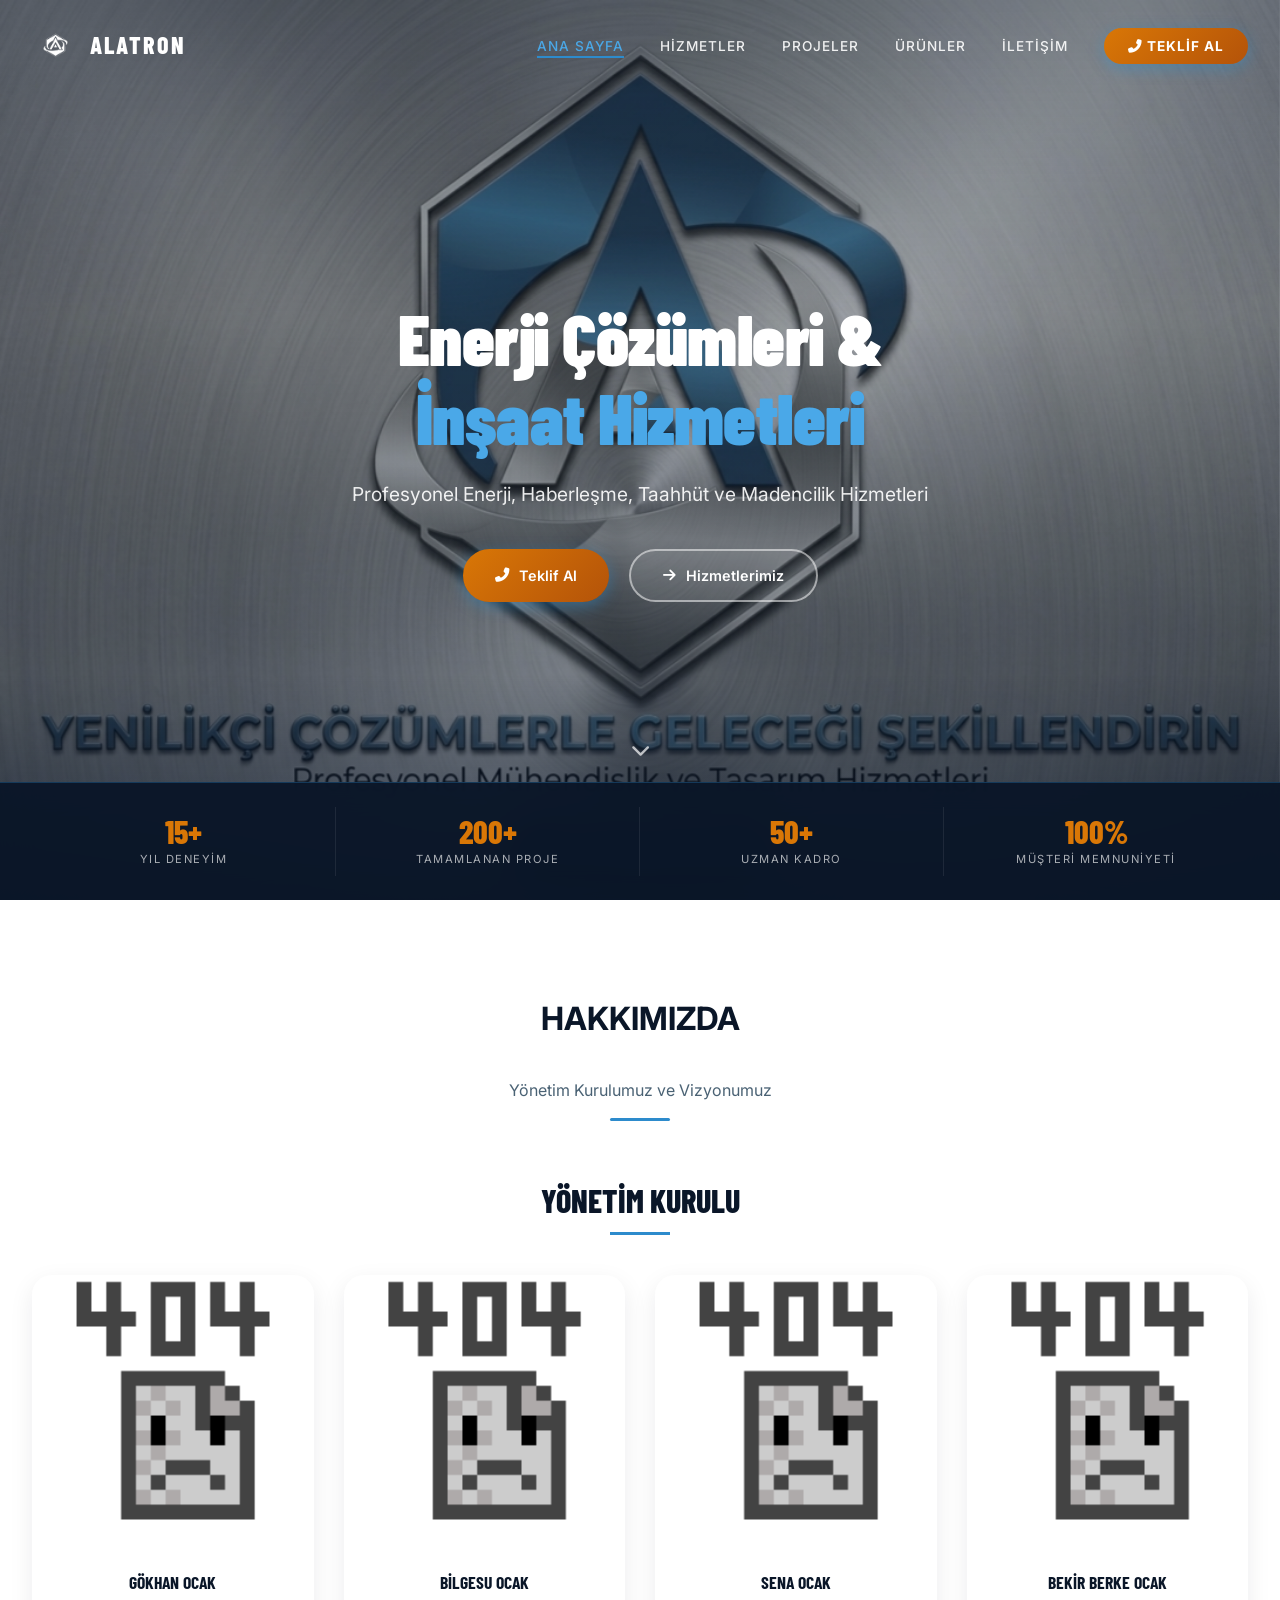
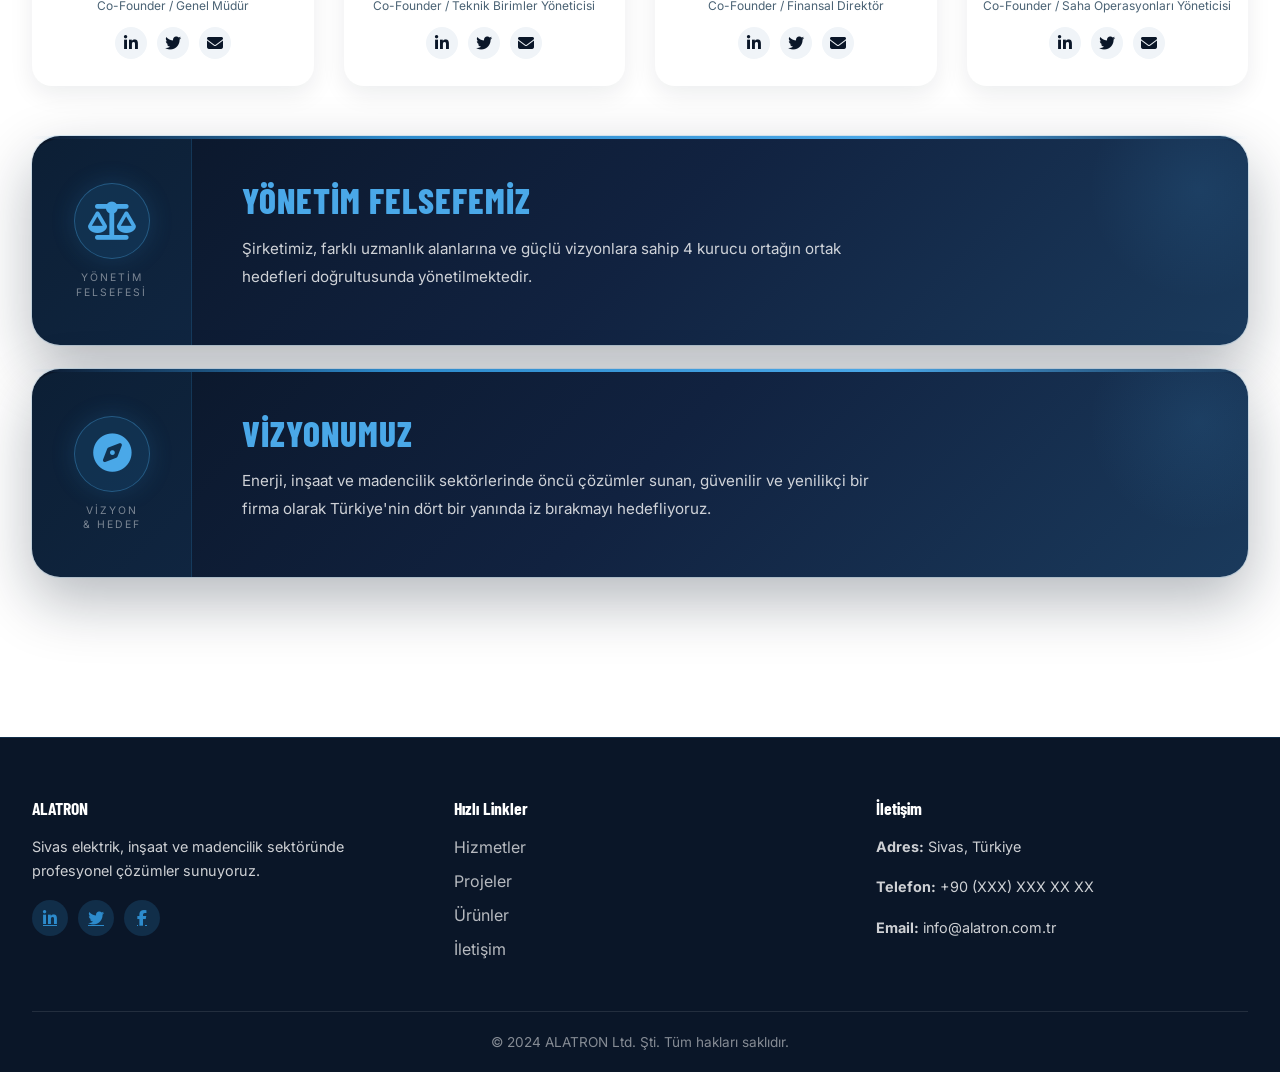
==== commit 6dac7801: "✅ UPDATE: index.html with hero-stats.js script + complete structure" ====
--- a/hero-d-zelmemi--main/index.html
+++ b/hero-d-zelmemi--main/index.html
@@ -3,8 +3,8 @@
 <head>
     <meta charset="UTF-8">
     <meta name="viewport" content="width=device-width, initial-scale=1.0, minimum-scale=1.0, viewport-fit=cover">
-    <meta name="description" content="ALATRON | Sivas elektrik kurulumu, elektrik tesisatı, elektrik tamiri, inşaat, taahhüt ve madencilik hizmetleri. Kangal, Sivas ve çevresinde profesyonel elektrik ve inşaat firması. Ücretsiz keşif ve teklif için hemen arayın!">
-    <meta name="keywords" content="sivas elektrik, sivas elektrik tamiri, sivas elektrik tesisatı, sivas elektrikçi, sivas inşaat, sivas taahhüt, sivas madencilik, kangal elektrik, sivas elektrik firması">
+    <meta name="description" content="ALATRON | Sivas elektrik kurulumu, elektrik tesisatı, elektrik tamiri, inşaat, taahhüt ve madencilik hizmetleri.">
+    <meta name="keywords" content="sivas elektrik, sivas elektrik tamiri, sivas elektrik tesisatı, sivas elektrikçi, sivas inşaat">
     <meta name="author" content="ALATRON Ltd. Şti.">
     <meta name="geo.region" content="TR-58">
     <meta name="geo.placename" content="Sivas, Türkiye">
@@ -58,15 +58,13 @@
 </nav>
 
 <!-- HERO -->
-<section class="hero">
+<section class="hero" id="hero-section">
     <div class="hero-bg">
-        <!-- Arka plan resmi: CSS yolu çalışmazsa img fallback garantisi sağlar -->
         <img src="images/hero-bg.jpg" alt="" aria-hidden="true" class="hero-bg-img">
     </div>
 
     <div class="container">
         <div class="hero-content">
-            
             <h1>Enerji Çözümleri &amp;<br><span class="highlight">İnşaat Hizmetleri</span></h1>
             <p>Profesyonel Enerji, Haberleşme, Taahhüt ve Madencilik Hizmetleri</p>
             <div class="hero-buttons">
@@ -77,7 +75,7 @@
     </div>
 
     <!-- Stats bar -->
-    <div class="hero-stats">
+    <div class="hero-stats" id="hero-stats">
         <div class="hero-stats-inner">
             <div class="hero-stat-item">
                 <span class="hero-stat-num">15+</span>
@@ -169,7 +167,6 @@
                 </div>
             </div>
 
-            <!-- Yönetim Felsefesi Kartı -->
             <div class="management-philosophy" style="margin-bottom: 24px;">
                 <div class="management-philosophy-icon">
                     <i class="fas fa-balance-scale"></i>
@@ -177,11 +174,10 @@
                 </div>
                 <div class="management-philosophy-text">
                     <h3>Yönetim Felsefemiz</h3>
-                    <p>Şirketimiz, farklı uzmanlık alanlarına ve güçlü vizyonlara sahip 4 kurucu ortağın ortak hedefleri doğrultusunda yönetilmektedir. Yönetim Kurulumuz; şeffaflık, sürdürülebilirlik ve yenilikçilik ilkelerini temel alarak, şirketimizin küresel ve yerel pazardaki stratejik adımlarına yön vermektedir. Kolektif akıl ve ortak yönetim gücüyle, faaliyet gösterdiğimiz her sektörde güven inşa etmeye devam ediyoruz.</p>
-                </div>
-            </div>
-
-            <!-- Vizyon Kartı -->
+                    <p>Şirketimiz, farklı uzmanlık alanlarına ve güçlü vizyonlara sahip 4 kurucu ortağın ortak hedefleri doğrultusunda yönetilmektedir.</p>
+                </div>
+            </div>
+
             <div class="management-philosophy">
                 <div class="management-philosophy-icon">
                     <i class="fas fa-compass"></i>
@@ -189,169 +185,7 @@
                 </div>
                 <div class="management-philosophy-text">
                     <h3>Vizyonumuz</h3>
-                    <p>Enerji, inşaat ve madencilik sektörlerinde öncü çözümler sunan, güvenilir ve yenilikçi bir firma olarak Türkiye'nin dört bir yanında iz bırakmayı hedefliyoruz. Her projede kaliteyi, güvenliği ve sürdürülebilirliği ön planda tutuyoruz.</p>
-                </div>
-            </div>
-            
-        </div>
-    </div>
-</section>
-
-<!-- HİZMETLER -->
-<section class="services-home">
-    <div class="container">
-        <div class="section-header">
-            <h2>HİZMETLERİMİZ</h2>
-            <p>Profesyonel çözümlerimizle yanınızdayız</p>
-            <div class="line"></div>
-        </div>
-        <div class="services-grid">
-            <div class="service-card">
-                <i class="fas fa-bolt"></i>
-                <h3>Elektrik Tasarım & Kurulum</h3>
-                <p>Yüksek gerilim hatlarından alçak gerilim dağıtım sistemlerine kadar eksiksiz elektrik çözümleri.</p>
-            </div>
-            <div class="service-card">
-                <i class="fas fa-building"></i>
-                <h3>İnşaat & Proje Yönetimi</h3>
-                <p>Anahtar teslim inşaat projelerinde mimari tasarımdan teslimata kadar profesyonel yönetim.</p>
-            </div>
-            <div class="service-card">
-                <i class="fas fa-file-contract"></i>
-                <h3>Taahhüt Hizmetleri</h3>
-                <p>Kamu ve özel sektör ihalelerinde zamanında, bütçe dahilinde kaliteli teslim garantisi.</p>
-            </div>
-            <div class="service-card">
-                <i class="fas fa-mountain"></i>
-                <h3>Madencilik Operasyonları</h3>
-                <p>Çevre dostu yöntemlerle endüstriyel madencilik ve ocak işletmeciliği hizmetleri.</p>
-            </div>
-        </div>
-        <div class="text-center mt-4">
-            <a href="hizmetler.html" class="btn btn-outline">Tüm Hizmetleri Gör <i class="fas fa-arrow-right"></i></a>
-        </div>
-    </div>
-</section>
-
-<!-- PROJELER -->
-<section class="projects-home">
-    <div class="container">
-        <div class="section-header">
-            <h2>PROJELERİMİZ</h2>
-            <p>Başarıyla tamamladığımız projeler</p>
-            <div class="line"></div>
-        </div>
-        <div class="projects-grid">
-            <a href="proje-detay/elektrik-kule.html" class="project-card-link">
-                <div class="project-card">
-                    <img src="images/elektrik1.jpg" alt="Elektrik Kule Projesi">
-                    <div class="project-info">
-                        <h3>Elektrik Kule Kurulumu</h3>
-                        <p>500 kV harita elektrik kule kurulumu</p>
-                    </div>
-                </div>
-            </a>
-            <a href="proje-detay/ticari-bina.html" class="project-card-link">
-                <div class="project-card">
-                    <img src="images/insaat1.jpg" alt="Ticari Bina">
-                    <div class="project-info">
-                        <h3>Ticari Bina İnşaatı</h3>
-                        <p>15 katlı ticari bina projesi</p>
-                    </div>
-                </div>
-            </a>
-            <a href="proje-detay/endustriyel-tesis.html" class="project-card-link">
-                <div class="project-card">
-                    <img src="images/taahut1.jpg" alt="Endüstriyel Tesis">
-                    <div class="project-info">
-                        <h3>Tesis Kurulumu</h3>
-                        <p>Endüstriyel tesis kurulumu</p>
-                    </div>
-                </div>
-            </a>
-        </div>
-        <div class="text-center mt-4">
-            <a href="projeler.html" class="btn btn-outline">Tüm Projeler <i class="fas fa-arrow-right"></i></a>
-        </div>
-    </div>
-</section>
-
-<!-- GALERİ -->
-<section class="gallery-section">
-    <div class="container">
-        <div class="section-header">
-            <h2>GALERİ</h2>
-            <p>Projelerimizin Görsel Gösterimi</p>
-            <div class="line"></div>
-        </div>
-        <div class="gallery-grid">
-            <div class="gallery-item"><img src="images/elektrik1.jpg" alt="Elektrik Projesi"><div class="gallery-overlay"><i class="fas fa-search-plus"></i></div></div>
-            <div class="gallery-item"><img src="images/insaat1.jpg" alt="İnşaat Projesi"><div class="gallery-overlay"><i class="fas fa-search-plus"></i></div></div>
-            <div class="gallery-item"><img src="images/taahut1.jpg" alt="Taahhüt Projesi"><div class="gallery-overlay"><i class="fas fa-search-plus"></i></div></div>
-            <div class="gallery-item"><img src="images/madencilik1.jpg" alt="Madencilik Projesi"><div class="gallery-overlay"><i class="fas fa-search-plus"></i></div></div>
-            <div class="gallery-item"><img src="images/elektrik2.jpg" alt="Elektrik Projesi 2"><div class="gallery-overlay"><i class="fas fa-search-plus"></i></div></div>
-            <div class="gallery-item"><img src="images/insaat2.jpg" alt="İnşaat Projesi 2"><div class="gallery-overlay"><i class="fas fa-search-plus"></i></div></div>
-        </div>
-    </div>
-</section>
-
-<!-- NEDEN BİZ -->
-<section class="why-us">
-    <div class="container">
-        <div class="section-header">
-            <h2 style="color: white;">NEDEN BİZ?</h2>
-            <p style="color: var(--gold);">Benzersiz Avantajlarımız</p>
-            <div class="line" style="background: var(--gold);"></div>
-        </div>
-        <div class="advantages-grid">
-            <div class="advantage-item"><i class="fas fa-chart-line"></i><h3>15+ Yıl Deneyim</h3><p>Elektrik, inşaat, taahhüt ve madencilik alanında güçlü birikim</p></div>
-            <div class="advantage-item"><i class="fas fa-users"></i><h3>Profesyonel Ekip</h3><p>Deneyimli mühendis ve tekniker kadrosu</p></div>
-            <div class="advantage-item"><i class="fas fa-check-double"></i><h3>Kalite Kontrol</h3><p>Uluslararası standartlarda kalite güvencesi</p></div>
-            <div class="advantage-item"><i class="fas fa-clock"></i><h3>Zamanında Teslim</h3><p>Projeleri zamanında ve bütçe dahilinde teslim etme garantisi</p></div>
-            <div class="advantage-item"><i class="fas fa-microchip"></i><h3>Modern Teknoloji</h3><p>Son teknoloji ekipman ve yazılım kullanımı</p></div>
-            <div class="advantage-item"><i class="fas fa-headset"></i><h3>7/24 Destek</h3><p>Kesintisiz müşteri desteği ve hızlı müdahale</p></div>
-        </div>
-    </div>
-</section>
-
-<!-- REFERANSLAR -->
-<section class="references-section">
-    <div class="container">
-        <div class="section-header">
-            <h2>REFERANSLARIMIZ</h2>
-            <div class="line"></div>
-        </div>
-        <div class="slider-wrapper">
-            <button class="nav-btn prev-btn" id="prevBtn"><i class="fas fa-chevron-left"></i></button>
-            <div class="slider-container">
-                <div class="slider-track" id="sliderTrack">
-                    <div class="ref-card"><img src="images/reference/logo1.png" alt="Referans"></div>
-                    <div class="ref-card"><img src="images/reference/logo2.png" alt="Referans"></div>
-                    <div class="ref-card"><img src="images/reference/logo3.png" alt="Referans"></div>
-                    <div class="ref-card"><img src="images/reference/logo4.png" alt="Referans"></div>
-                    <div class="ref-card"><img src="images/reference/logo5.png" alt="Referans"></div>
-                    <div class="ref-card"><img src="images/reference/logo6.png" alt="Referans"></div>
-                </div>
-            </div>
-            <button class="nav-btn next-btn" id="nextBtn"><i class="fas fa-chevron-right"></i></button>
-        </div>
-    </div>
-</section>
-
-<!-- İLETİŞİM HOME -->
-<section class="contact-home">
-    <div class="container">
-        <div class="contact-flex">
-            <div class="contact-text">
-                <h2>Projenizi Konuşalım</h2>
-                <p>Ücretsiz keşif ve teklif için bizimle iletişime geçin.</p>
-                <a href="iletisim.html" class="btn btn-primary">Hemen İletişime Geç <i class="fas fa-arrow-right"></i></a>
-            </div>
-            <div class="phone-card">
-                <i class="fas fa-phone-alt"></i>
-                <div>
-                    <span>7/24 Ulaşabileceğiniz Numara</span>
-                    <h3>+90 (544) 550 0980</h3>
+                    <p>Enerji, inşaat ve madencilik sektörlerinde öncü çözümler sunan, güvenilir ve yenilikçi bir firma olarak Türkiye'nin dört bir yanında iz bırakmayı hedefliyoruz.</p>
                 </div>
             </div>
         </div>
@@ -364,19 +198,16 @@
         <div class="footer-grid">
             <div class="footer-col">
                 <h4>ALATRON</h4>
-                <p>Elektrik, inşaat, taahhüt ve madencilik alanında profesyonel hizmetler sunan şirketimiz, müşteri memnuniyetini ön planda tutuyor.</p>
+                <p>Sivas elektrik, inşaat ve madencilik sektöründe profesyonel çözümler sunuyoruz.</p>
                 <div class="footer-social">
-                    <a href="https://facebook.com/afkalatron" target="_blank"><i class="fab fa-facebook-f"></i></a>
-                    <a href="https://twitter.com/afkalatron" target="_blank"><i class="fab fa-twitter"></i></a>
-                    <a href="https://instagram.com/afkalatron" target="_blank"><i class="fab fa-instagram"></i></a>
-                    <a href="https://linkedin.com/company/afkalatron" target="_blank"><i class="fab fa-linkedin-in"></i></a>
-                    <a href="https://wa.me/905445500980" target="_blank"><i class="fab fa-whatsapp"></i></a>
+                    <a href="https://linkedin.com/company/alatron" target="_blank"><i class="fab fa-linkedin-in"></i></a>
+                    <a href="https://twitter.com/alatron" target="_blank"><i class="fab fa-twitter"></i></a>
+                    <a href="https://facebook.com/alatron" target="_blank"><i class="fab fa-facebook-f"></i></a>
                 </div>
             </div>
             <div class="footer-col">
                 <h4>Hızlı Linkler</h4>
                 <ul>
-                    <li><a href="index.html">Ana Sayfa</a></li>
                     <li><a href="hizmetler.html">Hizmetler</a></li>
                     <li><a href="projeler.html">Projeler</a></li>
                     <li><a href="urunler.html">Ürünler</a></li>
@@ -384,20 +215,20 @@
                 </ul>
             </div>
             <div class="footer-col">
-                <h4>Bize Ulaşın</h4>
-                <ul>
-                    <li><i class="fas fa-phone"></i> <a href="tel:+905445500980">+90 (544) 550 0980</a></li>
-                    <li><i class="fas fa-envelope"></i> <a href="mailto:info@alatron.com.tr">info@alatron.com.tr</a></li>
-                    <li><i class="fas fa-map-marker-alt"></i> Sivas, Türkiye</li>
-                </ul>
+                <h4>İletişim</h4>
+                <p><strong>Adres:</strong> Sivas, Türkiye</p>
+                <p><strong>Telefon:</strong> +90 (XXX) XXX XX XX</p>
+                <p><strong>Email:</strong> info@alatron.com.tr</p>
             </div>
         </div>
         <div class="footer-bottom">
-            <p>&copy; 2026 ALATRON. Tüm hakları saklıdır.</p>
+            <p>&copy; 2024 ALATRON Ltd. Şti. Tüm hakları saklıdır.</p>
         </div>
     </div>
 </footer>
 
-<script src="js/main.js"></script>
+<!-- SCRIPTS -->
+<script src="js/navbar.js"></script>
+<script src="js/hero-stats.js"></script>
 </body>
-</html>+</html>
--- a/hero-d-zelmemi--main/css/style.css
+++ b/hero-d-zelmemi--main/css/style.css
@@ -1,12 +1,11 @@
 /* ========================================
    ALATRON - KURUMSAL PROFESYONEL TASARIM
-   (styles.css paleti ile güncellendi)
+   (Navbar Fix + Founders CSS + Hero Stats)
    ======================================== */
 
 @import url('https://fonts.googleapis.com/css2?family=Barlow+Condensed:wght@300;400;500;600;700;800;900&family=Inter:wght@300;400;500;600;700&display=swap');
 
 :root {
-    /* styles.css'teki ana renkler */
     --navy-deep: #0a1628;
     --navy-mid: #1a3a5c;
     --navy-light: #1e4d7b;
@@ -18,8 +17,9 @@
     --accent-glow: #4aa8e8;
     --white: #ffffff;
     --light-bg: #f0f4f8;
-
-    /* Aliases (kullanım kolaylığı) */
+    --gold: #d97706;
+    --gold-dark: #b45309;
+
     --primary: var(--navy-deep);
     --primary-dark: var(--navy-deep);
     --primary-light: var(--navy-mid);
@@ -110,7 +110,7 @@
     box-shadow: 0 4px 15px rgba(45,139,204,0.45) !important;
 }
 .btn-primary:hover {
-    background: linear-gradient(135deg, #e68a2e, #c2410c); /* daha açık turuncu */
+    background: linear-gradient(135deg, #e68a2e, #c2410c);
     transform: translateY(-3px);
     box-shadow: 0 6px 20px rgba(45, 139, 204, 0.6);
 }
@@ -125,7 +125,7 @@
     transform: translateY(-3px);
 }
 
-/* ========== NAVBAR ========== */
+/* ========== NAVBAR - FLEX LAYOUT FIX ========== */
 .navbar {
     position: fixed;
     top: 0;
@@ -137,12 +137,13 @@
     transition: all 0.4s ease;
     box-shadow: 0 4px 20px rgba(0,0,0,0.1);
 }
-/* Anasayfada şeffaf başlangıç */
+
 body.home .navbar {
     background: transparent;
     padding: 20px 0;
     box-shadow: none;
 }
+
 body.home .navbar.scrolled {
     background: linear-gradient(135deg, var(--navy-light) 0%, var(--navy-deep) 100%);
     backdrop-filter: blur(12px);
@@ -156,32 +157,38 @@
     justify-content: space-between;
     width: 100%;
 }
+
 .logo {
     display: flex;
     align-items: center;
-    gap: 5px;
+    gap: 8px;
     text-decoration: none;
     flex-shrink: 0;
-}
+    order: 1;
+}
+
 .logo-img {
-    width: 80px;
-    height: 80px;
+    width: 50px;
+    height: 50px;
     border-radius: 8px;
     object-fit: contain;
     transition: var(--transition);
 }
+
 .navbar.scrolled .logo-img,
 body.home .navbar.scrolled .logo-img {
-    width: 44px;
-    height: 44px;
-}
+    width: 40px;
+    height: 40px;
+}
+
 .logo-text {
     font-family: 'Barlow Condensed', sans-serif;
-    font-size: 1.7rem;
+    font-size: 1.5rem;
     font-weight: 800;
     color: white;
-    letter-spacing: 3px;
-}
+    letter-spacing: 2px;
+}
+
 .nav-menu {
     display: flex;
     list-style: none;
@@ -190,7 +197,9 @@
     margin: 0;
     padding: 0;
     flex-shrink: 0;
-}
+    order: 3;
+}
+
 .nav-menu a {
     color: rgba(255, 255, 255, 0.9);
     text-decoration: none;
@@ -202,6 +211,7 @@
     white-space: nowrap;
     position: relative;
 }
+
 .nav-menu a::after {
     content: '';
     position: absolute;
@@ -212,47 +222,51 @@
     background: var(--accent-blue);
     transition: width 0.3s ease;
 }
+
 .nav-menu a:hover::after,
 .nav-menu a.active::after {
     width: 100%;
 }
+
 .nav-menu a:hover,
 .nav-menu a.active {
     color: var(--accent-glow);
 }
+
 .btn-cta {
-        background: linear-gradient(135deg, #d97706, #b45309) !important;
+    background: linear-gradient(135deg, #d97706, #b45309) !important;
     color: white !important;
     box-shadow: 0 4px 15px rgba(45,139,204,0.45) !important;
-   
     padding: 10px 24px !important;
     border-radius: 40px;
     white-space: nowrap;
     font-weight: 700 !important;
     letter-spacing: 0.5px;
 }
+
 .btn-cta::after { display: none !important; }
+
 .btn-cta:hover {
     background: linear-gradient(135deg, #e68a2e, #c2410c) !important;
     transform: translateY(-2px);
     box-shadow: 0 8px 20px rgba(45,139,204,0.4);
 }
+
 .mobile-menu-btn {
     display: none;
     font-size: 1.5rem;
     color: white;
     cursor: pointer;
+    order: 2;
 }
 
 /* ============================================================
-   HERO - ÇAPRAZ PLATFORM KESİN ÇÖZÜM
-   ✅ FİX: Görsel tam ekrana sığıyor, alt kısım kesilmiyor
+   HERO SECTION
    ============================================================ */
 
 .hero {
     position: relative;
     width: 100%;
-    /* Gerçek viewport yüksekliği - adres çubuğu dahil */
     height: 100vh;
     height: 100dvh;
     display: flex;
@@ -264,7 +278,6 @@
     z-index: 1;
 }
 
-/* Hero arka plan kapsayıcısı - tam ekranı doldur */
 .hero-bg {
     position: absolute;
     inset: 0;
@@ -273,13 +286,6 @@
     overflow: hidden;
 }
 
-/* 
- * ✅ HERO GÖRSEL - TÜZÜN ÇÖZÜM
- * - width/height: %100 = tam ekranı doldur
- * - object-fit: cover = alanı doldurmaya zorla, oranı koru
- * - object-position: center = görseli ortaya yerleştir
- * - Sonuç: Logo merkezdedir, alt kısım görünür
- */
 .hero-bg-img {
     position: absolute;
     inset: 0;
@@ -293,7 +299,6 @@
     max-height: none;
 }
 
-/* Karartma degradesi - okunabilirlik */
 .hero::before {
     content: '';
     position: absolute;
@@ -377,18 +382,21 @@
     color: white;
 }
 
-/* ✅ İSTATİSTİK BARI - SCROLL'DA KAYBOLSUN */
+/* ✅ HERO STATS - STİCKY SCROLL (HERO İÇERİSİNDE KAL) */
 .hero-stats {
     position: absolute;
     bottom: 0;
     left: 0;
     right: 0;
-    z-index: 3;
-    background: rgba(10,22,40,0.9);
+    z-index: 5;
+    background: rgba(10,22,40,0.95);
     backdrop-filter: blur(16px);
     -webkit-backdrop-filter: blur(16px);
-    border-top: 1px solid rgba(45,139,204,0.2);
-    padding: 20px 0;
+    border-top: 1px solid rgba(45,139,204,0.3);
+    padding: 24px 0;
+    pointer-events: auto;
+    max-height: 120px;
+    overflow: hidden;
 }
 
 .hero-stats-inner {
@@ -403,7 +411,12 @@
 .hero-stat-item {
     text-align: center;
     padding: 8px 20px;
-    border-right: 1px solid rgba(255,255,255,0.1);
+    border-right: 1px solid rgba(255,255,255,0.08);
+    transition: transform 0.3s ease;
+}
+
+.hero-stat-item:hover {
+    transform: scale(1.05);
 }
 
 .hero-stat-item:last-child { border-right: none; }
@@ -413,14 +426,14 @@
     font-family: 'Barlow Condensed', sans-serif;
     font-size: 2rem;
     font-weight: 800;
-    color: var(--accent-glow);
+    color: var(--gold);
     line-height: 1;
 }
 
 .hero-stat-label {
     display: block;
     font-size: 0.7rem;
-    color: rgba(255,255,255,0.6);
+    color: rgba(255,255,255,0.65);
     text-transform: uppercase;
     letter-spacing: 1.5px;
     margin-top: 4px;
@@ -428,7 +441,7 @@
 
 .scroll-down {
     position: absolute;
-    bottom: 110px;
+    bottom: 135px;
     left: 50%;
     transform: translateX(-50%);
     color: rgba(255,255,255,0.7);
@@ -443,6 +456,97 @@
     50% { transform: translateX(-50%) translateY(10px); opacity: 1; }
 }
 
+/* ========== FOUNDERS SECTION - PROFESSIONAL CSS ========== */
+.founders-section {
+    padding: 100px 0;
+    background: var(--white);
+}
+
+.founders-grid {
+    display: grid;
+    grid-template-columns: repeat(4, 1fr);
+    gap: 30px;
+    margin-bottom: 40px;
+}
+
+.founder-card {
+    background: white;
+    border-radius: 20px;
+    overflow: hidden;
+    box-shadow: var(--shadow-md);
+    transition: var(--transition);
+    text-align: center;
+    padding-bottom: 24px;
+    border-bottom: 3px solid transparent;
+    display: flex;
+    flex-direction: column;
+    align-items: center;
+}
+
+.founder-card:hover {
+    transform: translateY(-8px);
+    border-bottom-color: var(--accent-blue);
+    box-shadow: var(--shadow-lg);
+}
+
+.founder-card i {
+    font-size: 3rem;
+    color: var(--accent-blue);
+    margin: 24px 0 16px;
+    transition: transform 0.3s ease;
+}
+
+.founder-card:hover i {
+    transform: scale(1.15) rotate(-5deg);
+}
+
+.founder-card h4 {
+    font-family: 'Barlow Condensed', sans-serif;
+    font-size: 1.1rem;
+    font-weight: 700;
+    color: var(--primary);
+    margin-bottom: 4px;
+    letter-spacing: 0.5px;
+}
+
+.founder-card p {
+    font-size: 0.8rem;
+    color: var(--text-gray);
+    margin-bottom: 16px;
+    font-weight: 500;
+    text-transform: uppercase;
+    letter-spacing: 0.5px;
+}
+
+.founder-social {
+    display: flex;
+    justify-content: center;
+    gap: 12px;
+    margin-top: 16px;
+}
+
+.founder-social a {
+    width: 36px;
+    height: 36px;
+    background: var(--bg-gray);
+    border-radius: 50%;
+    display: flex;
+    align-items: center;
+    justify-content: center;
+    color: var(--primary);
+    transition: var(--transition);
+    text-decoration: none;
+    border: 2px solid transparent;
+}
+
+.founder-social a:hover {
+    background: var(--accent-blue);
+    color: white;
+    transform: translateY(-3px);
+    border-color: var(--accent-glow);
+    box-shadow: 0 4px 12px rgba(45,139,204,0.3);
+}
+
 /* ========== PAGE HEADER ========== */
 .page-header {
     background: linear-gradient(135deg, var(--navy-deep) 0%, var(--navy-mid) 50%, var(--navy-light) 100%);
@@ -452,13 +556,15 @@
     overflow: hidden;
     margin-top: 71px;
 }
+
 .page-header::before {
     content: '';
     position: absolute;
     inset: 0;
-    background: url("data:image/svg+xml,%3Csvg width='60' height='60' viewBox='0 0 60 60' xmlns='http://www.w3.org/2000/svg'%3E%3Cg fill='none' fill-rule='evenodd'%3E%3Cg fill='%234aa8e8' fill-opacity='0.05'%3E%3Cpath d='M36 34v-4h-2v4h-4v2h4v4h2v-4h4v-2h-4zm0-30V0h-2v4h-4v2h4v4h2V6h4V4h-4zM6 34v-4H4v4H0v2h4v4h2v-4h4v-2H6zM6 4V0H4v4H0v2h4v4h2V6h4V4H6z'/%3E%3C/g%3E%3C/g%3E%3C/svg%3E");
+    background: url("data:image/svg+xml,%3Csvg width='60' height='60' viewBox='0 0 60 60' xmlns='http://www.w3.org/2000/svg'%3E%3Cg fill='none' fill-rule='evenodd'%3E%3Cg fill='%234aa8e8' fill-opacity='0.1'%3E%3Cpath d='M36 34v-4h-2v4h-4v2h4v4h2v-4h4v-2h-4zm0-30V0h-2v4h-4v2h4v4h2V6h4V4h-4zM6 34v-4H4v4H0v2h4v4h2v-4h4v-2H6zM6 4V0H4v4H0v2h4v4h2V6h4V4H6z'/%3E%3C/g%3E%3C/g%3E%3C/svg%3E");
     pointer-events: none;
 }
+
 .page-header::after {
     content: '';
     position: absolute;
@@ -468,6 +574,7 @@
     height: 3px;
     background: linear-gradient(90deg, transparent, var(--accent-blue), transparent);
 }
+
 .page-header h1 {
     font-family: 'Barlow Condensed', sans-serif;
     color: white;
@@ -476,6 +583,7 @@
     position: relative;
     z-index: 1;
 }
+
 .page-header p {
     color: var(--accent-glow);
     font-size: 1rem;
@@ -488,28 +596,33 @@
 
 /* ========== HAKKIMIZDA / YÖNETİM ========== */
 .about { padding: 100px 0; background: var(--white); }
+
 .about-grid {
     display: grid;
     grid-template-columns: 1fr 1fr;
     gap: 60px;
     align-items: center;
 }
+
 .about-text h3 {
     font-size: 1.8rem;
     color: var(--primary);
     margin-bottom: 24px;
 }
+
 .about-text p {
     color: var(--text-gray);
     line-height: 1.7;
     margin-bottom: 20px;
 }
+
 .stats {
     display: grid;
     grid-template-columns: repeat(4, 1fr);
     gap: 20px;
     margin-top: 40px;
 }
+
 .stat {
     text-align: center;
     padding: 24px 16px;
@@ -518,11 +631,13 @@
     transition: var(--transition);
     border-bottom: 3px solid transparent;
 }
+
 .stat:hover {
     transform: translateY(-5px);
     box-shadow: var(--shadow-md);
     border-bottom-color: var(--accent-blue);
 }
+
 .stat-num {
     display: block;
     font-family: 'Barlow Condensed', sans-serif;
@@ -531,19 +646,22 @@
     color: var(--accent-blue);
     line-height: 1;
 }
+
 .stat-text {
     font-size: 0.8rem;
     color: var(--text-gray);
     margin-top: 4px;
 }
+
 .about-image img {
     width: 100%;
     border-radius: 24px;
     box-shadow: var(--shadow-lg);
 }
 
-/* Yönetim Kurulu */
+/* ========== YÖNETİM KURULU ========== */
 .management-section { margin-bottom: 60px; }
+
 .management-title {
     text-align: center;
     font-family: 'Barlow Condensed', sans-serif;
@@ -553,6 +671,7 @@
     margin-bottom: 40px;
     position: relative;
 }
+
 .management-title::after {
     content: '';
     display: block;
@@ -561,12 +680,14 @@
     background: var(--accent-blue);
     margin: 12px auto 0;
 }
+
 .management-grid {
     display: grid;
     grid-template-columns: repeat(4, 1fr);
     gap: 30px;
     margin-bottom: 50px;
 }
+
 .management-card {
     background: white;
     border-radius: 20px;
@@ -577,10 +698,12 @@
     padding-bottom: 24px;
     border-bottom: 3px solid transparent;
 }
+
 .management-card:hover {
     transform: translateY(-8px);
     border-bottom-color: var(--accent-blue);
 }
+
 .management-image {
     position: relative;
     width: 100%;
@@ -588,15 +711,18 @@
     overflow: hidden;
     background: linear-gradient(135deg, var(--navy-light), var(--navy-deep));
 }
+
 .management-image img {
     width: 100%;
     height: 100%;
     object-fit: cover;
     transition: transform 0.5s ease;
 }
+
 .management-card:hover .management-image img {
     transform: scale(1.08);
 }
+
 .management-overlay {
     position: absolute;
     inset: 0;
@@ -607,11 +733,14 @@
     opacity: 0;
     transition: var(--transition);
 }
+
 .management-overlay i {
     font-size: 3rem;
     color: var(--accent-glow);
 }
+
 .management-card:hover .management-overlay { opacity: 1; }
+
 .management-card h4 {
     font-family: 'Barlow Condensed', sans-serif;
     font-size: 1.1rem;
@@ -619,17 +748,20 @@
     color: var(--primary);
     margin: 16px 16px 4px;
 }
+
 .management-title-text {
     font-size: 0.75rem;
     color: var(--text-gray);
     margin-bottom: 12px;
 }
+
 .management-social {
     display: flex;
     justify-content: center;
     gap: 10px;
     margin-top: 12px;
 }
+
 .management-social a {
     width: 32px;
     height: 32px;
@@ -642,14 +774,15 @@
     transition: var(--transition);
     text-decoration: none;
 }
+
 .management-social a:hover {
     background: var(--accent-blue);
     color: white;
     transform: translateY(-3px);
 }
-/* ========== YÖNETİM FELSEFESİ / VİZYON - PREMIUM KART ========== */
+
+/* ========== YÖNETİM FELSEFESİ / VİZYON ========== */
 .management-philosophy {
-    /* İki sütunlu yerleşim: sol ikon + dikey çizgi + sağ metin */
     display: grid;
     grid-template-columns: 160px 1fr;
     gap: 0;
@@ -659,12 +792,10 @@
     color: white;
     position: relative;
     box-shadow: 0 24px 60px rgba(10,22,40,0.30), 0 0 0 1px rgba(45,139,204,0.15);
-    /* Üst aksan çizgisi */
     border-top: 3px solid transparent;
     border-image: linear-gradient(90deg, transparent 0%, var(--accent-blue) 30%, var(--accent-glow) 70%, transparent 100%) 1;
 }
 
-/* Sağ üst dekoratif ışık efekti */
 .management-philosophy::after {
     content: '';
     position: absolute;
@@ -677,7 +808,6 @@
     pointer-events: none;
 }
 
-/* ---- Sol: İkon Paneli ---- */
 .management-philosophy-icon {
     display: flex;
     flex-direction: column;
@@ -691,7 +821,6 @@
     z-index: 1;
 }
 
-/* İkon dairesi */
 .management-philosophy-icon i {
     font-size: 2.4rem;
     color: var(--accent-glow);
@@ -707,7 +836,6 @@
     box-shadow: 0 0 24px rgba(45,139,204,0.20);
 }
 
-/* Küçük etiket */
 .management-philosophy-icon span {
     font-size: 0.65rem;
     color: rgba(255,255,255,0.45);
@@ -717,7 +845,6 @@
     line-height: 1.4;
 }
 
-/* ---- Sağ: Metin Paneli ---- */
 .management-philosophy-text {
     padding: 44px 50px;
     position: relative;
@@ -742,35 +869,18 @@
     max-width: 640px;
 }
 
-/* Eski management-philosophy direkt h3/p için fallback (HTML güncellenmemiş sayfalar) */
-.management-philosophy > h3 {
-    font-family: 'Barlow Condensed', sans-serif;
-    font-size: 1.8rem;
-    color: var(--accent-glow);
-    margin-bottom: 15px;
-    grid-column: 1 / -1;
-    text-align: center;
-    padding: 40px 40px 0;
-}
-.management-philosophy > p {
-    color: rgba(255,255,255,0.85);
-    max-width: 700px;
-    margin: 0 auto;
-    grid-column: 1 / -1;
-    text-align: center;
-    padding: 0 40px 40px;
-}
-
 /* ========== HİZMETLER ANA SAYFA ========== */
 .services-home {
     padding: 100px 0;
     background: var(--bg-gray);
 }
+
 .services-grid {
     display: grid;
     grid-template-columns: repeat(4, 1fr);
     gap: 24px;
 }
+
 .service-card {
     background: white;
     border-radius: 20px;
@@ -781,6 +891,7 @@
     border-bottom: 3px solid transparent;
     position: relative;
 }
+
 .service-card::before {
     content: '';
     position: absolute;
@@ -792,100 +903,47 @@
     transform: scaleX(0);
     transition: transform 0.3s ease;
 }
+
 .service-card:hover::before { transform: scaleX(1); }
+
 .service-card:hover {
     transform: translateY(-8px);
     box-shadow: var(--shadow-lg);
     border-bottom-color: var(--accent-blue);
 }
+
 .service-card i {
     font-size: 2.5rem;
     color: var(--accent-blue);
     margin-bottom: 20px;
     transition: transform 0.3s ease;
 }
+
 .service-card:hover i { transform: scale(1.15) rotate(-5deg); }
+
 .service-card h3 {
     font-size: 1rem;
     color: var(--primary);
     margin-bottom: 12px;
     font-weight: 700;
 }
+
 .service-card p {
     color: var(--text-gray);
     font-size: 0.85rem;
 }
 
-/* ========== HİZMETLER DETAY ========== */
-.services-detailed { padding: 80px 0; }
-.service-block {
-    display: grid;
-    grid-template-columns: 1fr 1fr;
-    gap: 60px;
-    align-items: center;
-    margin-bottom: 80px;
-    padding-bottom: 80px;
-    border-bottom: 1px solid #e2e8f0;
-}
-.service-block:last-child { border: none; margin-bottom: 0; padding-bottom: 0; }
-.service-block.reverse { direction: rtl; }
-.service-block.reverse .service-block-content { direction: ltr; }
-.service-block-image {
-    position: relative;
-    border-radius: 24px;
-    overflow: hidden;
-    min-height: 400px;
-}
-.service-block-image img {
-    width: 100%;
-    height: 100%;
-    object-fit: cover;
-    transition: transform 0.5s ease;
-}
-.service-block:hover .service-block-image img { transform: scale(1.04); }
-.service-block-content { padding: 20px 0; }
-.service-badge {
-    font-family: 'Barlow Condensed', sans-serif;
-    font-size: 4rem;
-    font-weight: 900;
-    color: var(--bg-gray);
-    line-height: 1;
-    margin-bottom: 10px;
-}
-.service-block-content h2 {
-    font-family: 'Barlow Condensed', sans-serif;
-    font-size: 2.2rem;
-    font-weight: 800;
-    color: var(--primary);
-    margin-bottom: 16px;
-}
-.service-block-content > p {
-    color: var(--text-gray);
-    margin-bottom: 24px;
-}
-.service-features {
-    display: grid;
-    grid-template-columns: 1fr 1fr;
-    gap: 12px;
-    margin-bottom: 30px;
-}
-.feature {
-    display: flex;
-    align-items: center;
-    gap: 10px;
-    font-size: 0.85rem;
-    color: var(--text-dark);
-}
-.feature i { color: var(--accent-blue); flex-shrink: 0; }
-
 /* ========== PROJELER ========== */
 .projects-home { padding: 100px 0; background: var(--white); }
+
 .projects-grid {
     display: grid;
     grid-template-columns: repeat(3, 1fr);
     gap: 24px;
 }
+
 .project-card-link { text-decoration: none; }
+
 .project-card {
     position: relative;
     border-radius: 20px;
@@ -893,13 +951,16 @@
     aspect-ratio: 4/3;
     box-shadow: var(--shadow-md);
 }
+
 .project-card img {
     width: 100%;
     height: 100%;
     object-fit: cover;
     transition: transform 0.5s ease;
 }
+
 .project-card:hover img { transform: scale(1.08); }
+
 .project-info {
     position: absolute;
     bottom: 0;
@@ -908,112 +969,42 @@
     padding: 24px 20px 20px;
     background: linear-gradient(to top, rgba(10,22,40,0.95), transparent);
 }
+
 .project-info h3 {
     color: white;
     font-family: 'Barlow Condensed', sans-serif;
     font-size: 1.2rem;
     margin-bottom: 4px;
 }
+
 .project-info p { color: rgba(255,255,255,0.75); font-size: 0.8rem; }
-
-/* Projeler Detay */
-.projects-detailed { padding: 80px 0; }
-.project-detailed-card {
-    display: grid;
-    grid-template-columns: 1fr 1fr;
-    gap: 50px;
-    align-items: center;
-    background: white;
-    border-radius: 24px;
-    overflow: hidden;
-    box-shadow: var(--shadow-md);
-    transition: var(--transition);
-    margin-bottom: 60px;
-}
-.project-detailed-card:last-child { margin-bottom: 0; }
-.project-detailed-card:hover {
-    transform: translateY(-4px);
-    box-shadow: var(--shadow-lg);
-}
-.project-detailed-card.reverse { direction: rtl; }
-.project-detailed-card.reverse .project-detailed-content { direction: ltr; }
-.project-detailed-image {
-    position: relative;
-    min-height: 350px;
-    overflow: hidden;
-}
-.project-detailed-image img {
-    width: 100%;
-    height: 100%;
-    object-fit: cover;
-    transition: transform 0.5s ease;
-}
-.project-detailed-card:hover .project-detailed-image img { transform: scale(1.05); }
-.project-category {
-    position: absolute;
-    top: 20px;
-    left: 20px;
-    background: var(--accent-blue);
-    color: white;
-    font-family: 'Barlow Condensed', sans-serif;
-    font-size: 0.75rem;
-    font-weight: 700;
-    letter-spacing: 2px;
-    padding: 6px 14px;
-    border-radius: 20px;
-}
-.project-detailed-card.reverse .project-category { left: auto; right: 20px; }
-.project-detailed-content {
-    padding: 40px 40px 40px 20px;
-}
-.project-detailed-card.reverse .project-detailed-content { padding: 40px 20px 40px 40px; }
-.project-detailed-content h3 {
-    font-family: 'Barlow Condensed', sans-serif;
-    font-size: 1.8rem;
-    font-weight: 800;
-    color: var(--primary);
-    margin-bottom: 12px;
-}
-.project-detailed-content > p {
-    color: var(--text-gray);
-    margin-bottom: 20px;
-}
-.project-meta {
-    display: flex;
-    gap: 20px;
-    margin-bottom: 20px;
-}
-.project-meta-item {
-    display: flex;
-    align-items: center;
-    gap: 10px;
-    font-size: 0.85rem;
-    color: var(--text-gray);
-}
-.project-meta-item i { color: var(--accent-blue); }
 
 /* ========== GALERİ ========== */
 .gallery-section { padding: 100px 0; background: var(--bg-gray); }
+
 .gallery-grid {
     display: grid;
     grid-template-columns: repeat(3, 1fr);
     gap: 24px;
 }
+
 .gallery-item {
     position: relative;
-    aspect-ratio: 1;
     border-radius: 20px;
     overflow: hidden;
+    aspect-ratio: 4/3;
     cursor: pointer;
-    box-shadow: var(--shadow-md);
-}
+}
+
 .gallery-item img {
     width: 100%;
     height: 100%;
     object-fit: cover;
     transition: transform 0.5s ease;
 }
-.gallery-item:hover img { transform: scale(1.12); }
+
+.gallery-item:hover img { transform: scale(1.08); }
+
 .gallery-overlay {
     position: absolute;
     inset: 0;
@@ -1024,487 +1015,332 @@
     opacity: 0;
     transition: var(--transition);
 }
+
 .gallery-overlay i {
-    font-size: 3rem;
-    color: white;
-}
+    font-size: 2rem;
+    color: white;
+}
+
 .gallery-item:hover .gallery-overlay { opacity: 1; }
 
 /* ========== NEDEN BİZ ========== */
 .why-us {
     padding: 100px 0;
-    background: linear-gradient(135deg, var(--navy-deep) 0%, var(--navy-mid) 100%);
-}
+    background: linear-gradient(135deg, var(--navy-deep) 0%, var(--navy-mid) 50%, #1a3a5c 100%);
+    position: relative;
+    overflow: hidden;
+}
+
+.why-us::before {
+    content: '';
+    position: absolute;
+    top: 0;
+    right: -100px;
+    width: 400px;
+    height: 400px;
+    background: radial-gradient(circle, rgba(45,139,204,0.08) 0%, transparent 70%);
+    border-radius: 50%;
+}
+
 .why-us .section-header h2 { color: white; }
-.why-us .section-header p { color: #D97706; }
-.why-us .section-header .line { background: #D97706; }
+
 .advantages-grid {
     display: grid;
     grid-template-columns: repeat(3, 1fr);
-    gap: 30px;
-}
+    gap: 32px;
+    position: relative;
+    z-index: 1;
+}
+
 .advantage-item {
     background: rgba(255,255,255,0.05);
-    border: 1px solid rgba(45,139,204,0.20);
+    backdrop-filter: blur(10px);
+    padding: 32px 28px;
     border-radius: 20px;
-    padding: 40px 24px;
+    border: 1px solid rgba(45,139,204,0.2);
     text-align: center;
     transition: var(--transition);
-    backdrop-filter: blur(10px);
-}
+}
+
 .advantage-item:hover {
-    background: rgba(45,139,204,0.10);
-    border-color: var(--accent-blue);
+    background: rgba(255,255,255,0.08);
+    border-color: rgba(74,168,232,0.4);
     transform: translateY(-8px);
-    box-shadow: 0 24px 60px rgba(45,139,204,0.15);
-}
+}
+
 .advantage-item i {
-    font-size: 3rem;
-    color: #D97706;
+    font-size: 2.5rem;
+    color: var(--accent-glow);
     margin-bottom: 16px;
-    display: block;
-}
+}
+
 .advantage-item h3 {
     color: white;
     font-size: 1.2rem;
     margin-bottom: 12px;
 }
+
 .advantage-item p {
-    color: rgba(255,255,255,0.75);
+    color: rgba(255,255,255,0.7);
     font-size: 0.9rem;
 }
 
 /* ========== REFERANSLAR ========== */
 .references-section { padding: 100px 0; background: var(--white); }
+
 .slider-wrapper {
     display: flex;
     align-items: center;
-    gap: 20px;
-}
+    gap: 16px;
+    justify-content: center;
+}
+
 .nav-btn {
-    flex-shrink: 0;
     width: 44px;
     height: 44px;
-    border: none;
-    background: var(--bg-gray);
+    border: 2px solid var(--accent-blue);
+    background: white;
     border-radius: 50%;
     cursor: pointer;
     display: flex;
     align-items: center;
     justify-content: center;
+    color: var(--accent-blue);
     transition: var(--transition);
-    color: var(--primary);
-    font-size: 1.2rem;
-}
+    flex-shrink: 0;
+}
+
 .nav-btn:hover {
     background: var(--accent-blue);
     color: white;
     transform: scale(1.1);
 }
+
 .slider-container {
     flex: 1;
     overflow: hidden;
-    border-radius: 20px;
-}
+    max-width: 1000px;
+}
+
 .slider-track {
     display: flex;
     gap: 20px;
     transition: transform 0.5s ease;
 }
+
 .ref-card {
-    flex: 0 0 calc(25% - 15px);
-    aspect-ratio: 1.5;
+    min-width: 180px;
+    height: 180px;
     background: var(--bg-gray);
     border-radius: 16px;
     display: flex;
     align-items: center;
     justify-content: center;
-    overflow: hidden;
     padding: 20px;
-}
+    flex-shrink: 0;
+}
+
 .ref-card img {
-    width: 100%;
-    height: 100%;
+    max-width: 100%;
+    max-height: 100%;
     object-fit: contain;
 }
 
-/* ========== İLETİŞİM ========== */
-.contact-home { padding: 100px 0; background: var(--bg-gray); }
+/* ========== İLETİŞİM ANA SAYFA ========== */
+.contact-home {
+    padding: 80px 0;
+    background: linear-gradient(135deg, var(--navy-mid) 0%, var(--navy-deep) 100%);
+}
+
 .contact-flex {
-    display: grid;
-    grid-template-columns: 1fr 400px;
-    gap: 60px;
-    align-items: center;
-}
-.contact-text h2 {
-    font-size: 2.2rem;
-    color: var(--primary);
-    margin-bottom: 20px;
-}
-.contact-text p {
-    color: var(--text-gray);
-    margin-bottom: 30px;
-    font-size: 1.05rem;
-}
-.phone-card {
-    display: flex;
-    align-items: center;
-    gap: 20px;
-    background: white;
-    padding: 30px 24px;
-    border-radius: 20px;
-    box-shadow: var(--shadow-md);
-    border-left: 4px solid #D97706;
-}
-.phone-card i {
-    font-size: 2.5rem;
-    color: #D97706;
-    flex-shrink: 0;
-}
-.phone-card span {
-    display: block;
-    font-size: 0.75rem;
-    color: var(--text-gray);
-    text-transform: uppercase;
-    letter-spacing: 1px;
-}
-.phone-card h3 {
-    color: var(--primary);
-    margin: 4px 0 0;
-}
-
-/* ========== CONTACT PAGE ========== */
-.contact-page {
-    padding: 120px 0 80px;
-}
-.contact-grid {
     display: grid;
     grid-template-columns: 1fr 1fr;
     gap: 60px;
-}
-.contact-info-card {
-    background: var(--bg-gray);
-    border-radius: 24px;
-    padding: 40px;
-}
-.info-item {
-    display: flex;
-    gap: 16px;
-    margin-bottom: 32px;
-    padding-bottom: 32px;
-    border-bottom: 1px solid rgba(10,22,40,0.1);
-}
-.info-item:last-of-type {
-    margin-bottom: 0;
-    padding-bottom: 0;
-    border-bottom: none;
-}
-.info-item i {
-    font-size: 1.8rem;
-    color: #D97706;
+    align-items: center;
+}
+
+.contact-text h2 { color: white; }
+
+.contact-text p { color: rgba(255,255,255,0.8); margin-bottom: 24px; }
+
+.phone-card {
+    background: rgba(255,255,255,0.08);
+    backdrop-filter: blur(10px);
+    border: 1px solid rgba(255,255,255,0.15);
+    padding: 32px 28px;
+    border-radius: 20px;
+    display: flex;
+    align-items: center;
+    gap: 20px;
+    color: white;
+}
+
+.phone-card i {
+    font-size: 2.5rem;
+    color: var(--gold);
     flex-shrink: 0;
-    width: 50px;
-    height: 50px;
-    display: flex;
-    align-items: center;
-    justify-content: center;
-    background: white;
-    border-radius: 50%;
-}
-.info-item h4 {
-    color: var(--primary);
-    font-size: 1rem;
-    margin-bottom: 4px;
-}
-.info-item p {
-    color: var(--text-gray);
-    font-size: 0.95rem;
-}
-.info-item a {
-    color: var(--accent-blue);
-    text-decoration: none;
-    transition: color 0.3s ease;
-}
-.info-item a:hover {
-    color: #D97706;
-}
-
-/* Sosyal medya bölümü */
-.social-links-section {
-    margin-top: 32px;
-    padding-top: 32px;
-    border-top: 1px solid rgba(10,22,40,0.1);
-}
-.social-links-section h4 {
-    color: var(--primary);
-    margin-bottom: 16px;
-}
-.social-media-grid {
-    display: grid;
-    grid-template-columns: repeat(2, 1fr);
-    gap: 12px;
-}
-.social-media-link {
-    display: flex;
-    align-items: center;
-    gap: 10px;
-    padding: 12px 16px;
-    background: white;
-    border-radius: 12px;
-    text-decoration: none;
-    color: var(--primary);
-    transition: var(--transition);
-    border: 1px solid rgba(45,139,204,0.2);
-    font-size: 0.9rem;
-    font-weight: 500;
-}
-.social-media-link:hover {
-    background: var(--accent-blue);
-    color: white;
-    border-color: var(--accent-blue);
-    transform: translateY(-2px);
-}
-.social-media-link i {
-    font-size: 1.1rem;
-}
-
-/* İletişim formu */
-.contact-form-card {
-    background: white;
-    border-radius: 24px;
-    padding: 40px;
-    box-shadow: var(--shadow-md);
-}
-.contact-form-card h3 {
-    color: var(--primary);
-    margin-bottom: 28px;
-    font-size: 1.5rem;
-}
-.contact-form {
-    display: flex;
-    flex-direction: column;
-    gap: 16px;
-}
-.form-group {
-    display: flex;
-    flex-direction: column;
-}
-.form-group input,
-.form-group textarea {
-    padding: 14px 16px;
-    border: 1px solid rgba(45,139,204,0.2);
-    border-radius: 12px;
-    font-family: 'Inter', sans-serif;
-    font-size: 0.95rem;
-    color: var(--text-dark);
-    transition: border-color 0.3s ease;
-}
-.form-group input::placeholder,
-.form-group textarea::placeholder {
-    color: var(--text-gray);
-}
-.form-group input:focus,
-.form-group textarea:focus {
-    outline: none;
-    border-color: var(--accent-blue);
-    background: rgba(45,139,204,0.05);
-}
-.form-group textarea {
-    resize: vertical;
-    min-height: 120px;
-}
-
-/* Harita */
-.map-wrapper {
-    margin: 80px 0;
-    padding: 0 32px;
-}
-.map-wrapper iframe {
-    width: 100%;
-    height: 350px;
-    border-radius: 24px;
-}
-
-/* ========== ÜRÜNLER ========== */
-.products-detailed {
-    padding: 80px 0;
-}
-.products-detailed-grid {
-    display: grid;
-    grid-template-columns: repeat(2, 1fr);
-    gap: 40px;
-}
-.product-detailed-card {
-    background: white;
-    border-radius: 24px;
-    overflow: hidden;
-    box-shadow: var(--shadow-md);
-    transition: var(--transition);
-    text-decoration: none;
-    color: inherit;
-    display: grid;
-    grid-template-columns: 1fr 1fr;
-}
-.product-detailed-card:hover {
-    transform: translateY(-8px);
-    box-shadow: var(--shadow-lg);
-}
-.product-detailed-card:hover .product-detailed-image img {
-    transform: scale(1.08);
-}
-.product-detailed-image {
-    position: relative;
-    overflow: hidden;
-    min-height: 250px;
-}
-.product-detailed-image img {
-    width: 100%;
-    height: 100%;
-    object-fit: cover;
-    transition: transform 0.5s ease;
-}
-.product-badge {
-    position: absolute;
-    top: 16px;
-    right: 16px;
-    background: #D97706;
-    color: white;
-    padding: 6px 12px;
-    border-radius: 20px;
-    font-size: 0.75rem;
-    font-weight: 700;
-    letter-spacing: 1px;
-    text-transform: uppercase;
-}
-.product-detailed-content {
-    padding: 32px;
-    display: flex;
-    flex-direction: column;
-    justify-content: center;
-}
-.product-detailed-content h3 {
-    color: var(--primary);
-    font-size: 1.4rem;
-    margin-bottom: 12px;
-}
-.product-detailed-content > p {
-    color: var(--text-gray);
-    margin-bottom: 20px;
-    font-size: 0.95rem;
-    line-height: 1.6;
-}
-.product-specs {
-    display: flex;
-    flex-direction: column;
-    gap: 8px;
-    margin-bottom: 20px;
-}
-.product-specs span {
-    display: flex;
-    align-items: center;
-    gap: 8px;
+}
+
+.phone-card span {
     font-size: 0.85rem;
-    color: var(--text-gray);
-}
-.product-specs i {
-    color: var(--accent-blue);
-}
-.read-more {
-    color: var(--accent-blue);
-    font-weight: 600;
-    display: flex;
-    align-items: center;
-    gap: 6px;
-    font-size: 0.95rem;
-    transition: gap 0.3s ease;
-}
-.product-detailed-card:hover .read-more {
-    gap: 10px;
-}
-
-/* CTA Section */
-.cta-section {
-    padding: 80px 0;
-    background: linear-gradient(135deg, var(--navy-deep) 0%, var(--navy-mid) 100%);
-}
-.cta-content {
-    text-align: center;
-}
-.cta-content h2 {
-    color: white;
-    margin-bottom: 16px;
-}
-.cta-content p {
-    color: rgba(255,255,255,0.8);
-    margin-bottom: 32px;
-}
-.btn-large {
-    padding: 16px 40px;
-    font-size: 1rem;
+    color: rgba(255,255,255,0.7);
+}
+
+.phone-card h3 {
+    color: white;
+    margin: 0;
 }
 
 /* ========== FOOTER ========== */
 .footer {
-    background: linear-gradient(135deg, var(--navy-deep) 0%, var(--navy-mid) 100%);
+    background: var(--navy-deep);
     color: rgba(255,255,255,0.8);
     padding: 60px 0 20px;
-    position: relative;
-    z-index: 10;
-    margin-top: 80px;
-}
+    border-top: 1px solid rgba(45,139,204,0.2);
+}
+
 .footer-grid {
     display: grid;
     grid-template-columns: repeat(3, 1fr);
-    gap: 60px;
+    gap: 50px;
     margin-bottom: 40px;
 }
+
 .footer-col h4 {
     color: white;
+    font-family: 'Barlow Condensed', sans-serif;
+    margin-bottom: 16px;
     font-size: 1.1rem;
-    margin-bottom: 16px;
-}
+}
+
 .footer-col p {
     font-size: 0.9rem;
     line-height: 1.7;
-    margin-bottom: 20px;
-}
+    margin-bottom: 16px;
+}
+
 .footer-col ul {
     list-style: none;
-}
+    padding: 0;
+}
+
 .footer-col ul li {
     margin-bottom: 10px;
 }
-.footer-col a {
+
+.footer-col ul li a {
     color: rgba(255,255,255,0.7);
     text-decoration: none;
-    transition: color 0.3s ease;
-    display: flex;
-    align-items: center;
-    gap: 8px;
-}
-.footer-col a:hover { color: var(--accent-glow); }
+    transition: var(--transition);
+}
+
+.footer-col ul li a:hover { color: var(--accent-glow); }
+
 .footer-social {
     display: flex;
-    gap: 12px;
-}
+    gap: 10px;
+    margin-top: 16px;
+}
+
 .footer-social a {
     width: 36px;
     height: 36px;
-    background: rgba(45,139,204,0.15);
+    background: rgba(45,139,204,0.2);
     border-radius: 50%;
     display: flex;
     align-items: center;
     justify-content: center;
-    color: white;
+    color: var(--accent-blue);
     transition: var(--transition);
 }
+
 .footer-social a:hover {
     background: var(--accent-blue);
+    color: white;
     transform: translateY(-3px);
 }
+
 .footer-bottom {
+    border-top: 1px solid rgba(255,255,255,0.1);
+    padding-top: 20px;
     text-align: center;
-    padding-top: 20px;
-    border-top: 1px solid rgba(45,139,204,0.2);
-}
-.footer-bottom p { font-size: 0.85rem; }
+    color: rgba(255,255,255,0.5);
+    font-size: 0.85rem;
+}
+
+/* ========== UTILITY CLASSES ========== */
+.text-center { text-align: center; }
+.mt-4 { margin-top: 2rem; }
+.mt-2 { margin-top: 1rem; }
+.mb-4 { margin-bottom: 2rem; }
+.mb-2 { margin-bottom: 1rem; }
+
+/* Lightbox CSS */
+.lightbox-overlay {
+    position: fixed;
+    top: 0;
+    left: 0;
+    right: 0;
+    bottom: 0;
+    background: rgba(0,0,0,0.9);
+    display: flex;
+    align-items: center;
+    justify-content: center;
+    z-index: 10000;
+    animation: fadeIn 0.3s ease;
+}
+
+@keyframes fadeIn {
+    from { opacity: 0; }
+    to { opacity: 1; }
+}
+
+.lightbox-content {
+    position: relative;
+    max-width: 90vw;
+    max-height: 90vh;
+}
+
+.lightbox-close {
+    position: absolute;
+    top: -40px;
+    right: 0;
+    color: white;
+    font-size: 40px;
+    cursor: pointer;
+    z-index: 10001;
+    background: none;
+    border: none;
+}
+
+.lightbox-close:hover {
+    color: #4aa8e8;
+}
+
+/* Success Message */
+.success-message {
+    position: fixed;
+    bottom: 20px;
+    right: 20px;
+    background: #059669;
+    color: white;
+    padding: 16px 24px;
+    border-radius: 12px;
+    box-shadow: 0 4px 12px rgba(0,0,0,0.2);
+    z-index: 9999;
+    animation: slideUp 0.3s ease;
+}
+
+@keyframes slideUp {
+    from { transform: translateY(100px); opacity: 0; }
+    to { transform: translateY(0); opacity: 1; }
+}
+
+.success-message.fade-out {
+    animation: slideDown 0.3s ease;
+}
+
+@keyframes slideDown {
+    from { transform: translateY(0); opacity: 1; }
+    to { transform: translateY(100px); opacity: 0; }
+}
--- a/hero-d-zelmemi--main/css/responsive.css
+++ b/hero-d-zelmemi--main/css/responsive.css
@@ -1,6 +1,6 @@
 /* ========================================
    ALATRON - RESPONSIVE TASARIM
-   (style.css ile uyumlu, navbar şeffaflık korunuyor)
+   (Navbar order flex + Founders grid + Hero stats)
    ======================================== */
 
 /* ========== TABLET (max-width: 1024px) ========== */
@@ -31,6 +31,7 @@
     .stats { grid-template-columns: repeat(2, 1fr); gap: 15px; }
 
     .management-grid { grid-template-columns: repeat(2, 1fr); gap: 24px; }
+    .founders-grid { grid-template-columns: repeat(2, 1fr); gap: 24px; }
 
     .services-grid { grid-template-columns: repeat(2, 1fr); }
 
@@ -53,8 +54,6 @@
 
     .project-detailed-content,
     .project-detailed-card.reverse .project-detailed-content { padding: 30px; }
-
-    .stats { grid-template-columns: repeat(2, 1fr); gap: 15px; }
 
     .footer-grid { grid-template-columns: repeat(2, 1fr); gap: 30px; }
 
@@ -101,10 +100,11 @@
     h3 { font-size: 1rem; }
     body { font-size: 14px; }
 
-    /* NAVBAR - ana sayfada şeffaflık korunsun */
+    /* ========== NAVBAR MOBİL FİX ========== */
     .navbar {
         padding: 12px 0;
     }
+    
     /* Anasayfada şeffaf navbar */
     body.home .navbar {
         background: transparent !important;
@@ -113,23 +113,25 @@
     }
     body.home .navbar.scrolled {
         background: linear-gradient(135deg, #1e4d7b, #0a1628) !important;
-        backdrop-filter: blur(12px); /* eksik blur eklendi */
+        backdrop-filter: blur(12px);
         -webkit-backdrop-filter: blur(12px);
         padding: 8px 0;
     }
+    
     /* Diğer sayfalarda navbar koyu */
     body:not(.home) .navbar {
         background: linear-gradient(135deg, #1e4d7b, #0a1628) !important;
     }
 
+    /* LOGO MOBİL */
     .logo-img {
-        width: 44px;
-        height: 44px;
-        transition: all 0.4s ease; /* smooth geçiş eklendi */
+        width: 40px;
+        height: 40px;
+        transition: all 0.4s ease;
     }
     .logo-text { font-size: 1.3rem; }
 
-    /* Mobil menü - arka plan rengi sabit */
+    /* Mobil menü - hamburger menu */
     .nav-menu {
         position: fixed;
         top: 71px;
@@ -144,10 +146,13 @@
         transition: transform 0.3s ease;
         padding: 20px 0;
         align-items: flex-start;
-    }
+        z-index: 999;
+    }
+    
     body.home .nav-menu {
-        background: #0a1628; /* Mobil menü açıldığında koyu olsun */
-    }
+        background: #0a1628;
+    }
+    
     .nav-menu.active { transform: translateX(0); }
 
     .nav-menu li { width: 100%; padding: 0 24px; }
@@ -170,22 +175,16 @@
         margin: 12px 24px;
     }
 
-    .mobile-menu-btn { display: flex; }
-
- /* ================================================================
-    HERO MOBİL - KÖK ÇÖZÜM
-    Sorun analizi:
-    - Android Chrome: 100vh adres çubuğunu hesaba katmaz → dvh
-    - iOS Safari: fixed konumlu elemanlar scroll'da titrer → absolute
-    - Görsel "yakın": object-position yanlış, mobilde 50% 30% daha iyi
-    - "Alt görünmüyor": padding-bottom yetersiz, stats bar overflow
-    ================================================================ */
+    .mobile-menu-btn { 
+        display: flex; 
+        z-index: 1000;
+    }
+
+    /* ========== HERO MOBİL ========== */
     .hero {
-        /* dvh: Android Chrome'da viewport yüksekliği adres çubuğu dahil */
         min-height: 100vh;
         min-height: 100dvh;
         height: auto;
-        /* İçeriği dikeyde ortala, stats bar için altta yer bırak */
         padding-top: 100px;
         padding-bottom: 160px;
         display: flex;
@@ -193,7 +192,6 @@
         justify-content: center;
     }
 
-    /* Görsel kapsayıcı - absolute, overflow:hidden parent'tan alır */
     .hero-bg {
         position: absolute;
         top: 0;
@@ -203,13 +201,6 @@
         overflow: hidden;
     }
 
-    /*
-     * MOBİL GÖRSEL STRATEJİSİ:
-     * object-position: center 30%
-     * → Görselin üst 1/3'ü viewport'ta → logo/kule görünür
-     * → "Yakınlaşmış" hissi gider çünkü görsel üstten başlar
-     * will-change: transform → Android GPU render
-     */
     .hero-bg-img {
         position: absolute;
         top: 0;
@@ -217,30 +208,29 @@
         width: 100%;
         height: 100%;
         object-fit: cover;
-        -o-object-fit: cover;
-        object-position: center 30%; /* ← Mobil için kritik: üstten %30 */
-        -o-object-position: center 30%;
+        object-position: center 30%;
         display: block;
         will-change: transform;
-        /* Android'de bazı tarayıcılar img'yi inline gibi render eder */
         vertical-align: top;
     }
 
-    /* Stats bar mobilde de absolute bottom */
+    /* ✅ HERO STATS MOBİL - ABSOLUTE BOTTOM */
     .hero-stats {
         position: absolute;
         bottom: 0;
         left: 0;
         right: 0;
         padding: 14px 0;
-        background: rgba(10,22,40,0.92);
+        background: rgba(10,22,40,0.95);
         backdrop-filter: blur(10px);
         -webkit-backdrop-filter: blur(10px);
+        z-index: 5;
     }
 
     .hero-stats-inner {
         grid-template-columns: repeat(2, 1fr) !important;
         gap: 0;
+        padding: 0 16px;
     }
 
     .hero-stat-item {
@@ -283,6 +273,7 @@
         width: 100%;
         justify-content: center;
     }
+
     /* PAGE HEADER */
     .page-header { padding: 110px 0 50px; }
     .page-header h1 { font-size: 2.2rem; }
@@ -301,7 +292,7 @@
 
     /* MANAGEMENT PHILOSOPHY MOBİL */
     .management-philosophy {
-        grid-template-columns: 1fr; /* Tek sütun */
+        grid-template-columns: 1fr;
         border-image: none;
         border-top: 3px solid var(--accent-blue);
     }
@@ -332,9 +323,12 @@
     .management-card { padding-bottom: 14px; }
     .management-card h4 { font-size: 0.9rem; margin: 12px 8px 4px; }
     .management-title-text { font-size: 0.7rem; padding: 0 8px; }
-    .management-philosophy { padding: 30px 24px; }
-    .management-philosophy h3 { font-size: 1.3rem; }
-    .management-philosophy p { font-size: 0.85rem; }
+
+    /* FOUNDERS MOBİL */
+    .founders-grid { grid-template-columns: repeat(2, 1fr); gap: 16px; }
+    .founder-card { padding-bottom: 14px; }
+    .founder-card i { font-size: 2.5rem; margin: 16px 0 12px; }
+    .founder-card h4 { font-size: 0.9rem; }
 
     /* SERVICES */
     .services-grid { grid-template-columns: 1fr; gap: 16px; }
@@ -343,12 +337,6 @@
     /* PROJECTS */
     .projects-grid { grid-template-columns: 1fr; gap: 16px; }
     .project-card { aspect-ratio: 16/10; min-height: 200px; }
-
-    .project-detailed-card { grid-template-columns: 1fr; }
-    .project-detailed-card.reverse { direction: ltr; }
-    .project-detailed-image { min-height: 250px; }
-    .project-detailed-content,
-    .project-detailed-card.reverse .project-detailed-content { padding: 24px 20px; }
 
     /* GALLERY */
     .gallery-grid { grid-template-columns: repeat(2, 1fr); gap: 12px; }
@@ -368,44 +356,9 @@
     .contact-text h2 { font-size: 1.8rem; }
     .phone-card { width: 100%; min-width: unset; padding: 20px; }
 
-    /* SERVICE BLOCK */
-    .service-block, .project-detailed-card {
-        grid-template-columns: 1fr;
-        margin-bottom: 40px;
-        padding-bottom: 40px;
-    }
-    .service-block-image, .project-detailed-image { min-height: 260px; }
-    .service-block-content { padding: 28px 20px; }
-    .service-badge { font-size: 3rem; }
-    .service-block-content h2 { font-size: 1.7rem; }
-    .service-features { grid-template-columns: 1fr; }
-
-    /* PRODUCTS */
-    .products-detailed-grid { grid-template-columns: 1fr; }
-    .product-detailed-card { grid-template-columns: 1fr; }
-    .product-detailed-image { min-height: 200px; }
-
-    /* CONTACT PAGE */
-    .contact-page { padding: 90px 0 50px; }
-    .contact-grid { grid-template-columns: 1fr; gap: 24px; }
-    .contact-info-card, .contact-form-card { padding: 28px 20px; }
-    .form-group input, .form-group textarea { font-size: 16px; }
-    .map-wrapper iframe { height: 280px; }
-
-    .social-media-grid { gap: 10px; }
-    .social-media-link { padding: 8px 14px; font-size: 0.8rem; }
-
-    /* FOUNDERS */
-    .founders-grid { grid-template-columns: repeat(2, 1fr); gap: 16px; }
-
     /* FOOTER */
     .footer { padding: 60px 0 24px; }
-    .footer-grid { grid-template-columns: 1fr; gap: 32px; margin-bottom: 32px; padding-bottom: 32px; }
-
-    /* CTA */
-    .cta-section { padding: 60px 0; }
-    .cta-content h2 { font-size: 2rem; }
-    .btn-large { padding: 14px 36px; font-size: 0.9rem; }
+    .footer-grid { grid-template-columns: 1fr; gap: 32px; }
 }
 
 /* ========== KÜÇÜK MOBİL (max-width: 480px) ========== */
@@ -416,10 +369,10 @@
     h2 { font-size: 1.1rem; }
     body { font-size: 13px; }
 
-    .logo-img { width: 40px; height: 40px; }
-    .logo-text { font-size: 1.1rem; }
-
-    /* Çok küçük ekranda hero görsel - merkez biraz daha yukarı */
+    .logo-img { width: 36px; height: 36px; }
+    .logo-text { font-size: 1rem; }
+
+    /* Çok küçük ekranda hero görsel */
     .hero-bg-img { object-position: center 25%; }
 
     .hero-content h1 { font-size: clamp(1.5rem, 8vw, 1.9rem) !important; }
@@ -428,25 +381,22 @@
     .management-grid { grid-template-columns: repeat(2, 1fr); gap: 12px; }
     .management-image { min-height: 130px; }
     .management-card h4 { font-size: 0.8rem; }
-    .management-title-text { font-size: 0.65rem; }
+
+    .founders-grid { grid-template-columns: 1fr; gap: 12px; }
+    .founder-card { padding: 20px 14px 14px; }
+    .founder-card i { font-size: 2.2rem; margin: 12px 0 8px; }
+    .founder-card h4 { font-size: 0.85rem; }
 
     .project-card { aspect-ratio: 3/2; min-height: 180px; }
     .gallery-grid { grid-template-columns: repeat(2, 1fr); gap: 10px; }
 
-    .founders-grid { grid-template-columns: repeat(2, 1fr); gap: 12px; }
-    .founder-card { padding: 24px 14px; }
-
-    .footer-grid { grid-template-columns: 1fr; gap: 24px; } /* 1 sütun küçük mobil */
+    .footer-grid { grid-template-columns: 1fr; gap: 24px; }
 
     .contact-flex { padding: 24px 16px; }
-
-    .cta-content h2 { font-size: 1.7rem; }
-
-    .prev-btn { left: -8px; }
-    .next-btn { right: -8px; }
 
     .hero-stats-inner { padding: 0 8px; }
     .hero-stat-num { font-size: 1.3rem; }
+    .hero-stat-label { font-size: 0.6rem; }
 
     .success-message {
         bottom: 10px; right: 10px; left: 10px;
@@ -460,7 +410,6 @@
     .hero { min-height: 100vh; height: 100vh; }
     .hero-content h1 { font-size: 2rem; margin-bottom: 12px; }
     .hero-content p { font-size: 0.9rem; margin-bottom: 16px; }
-    .hero-eyebrow { display: none; }
     .hero-stats { padding: 10px 0; }
     .hero-stat-num { font-size: 1.2rem; }
     .page-header { padding: 80px 0 40px; }
@@ -475,4 +424,4 @@
     .hero { margin-top: 0; }
     .page-header { margin-top: 0; }
     body { background: white; color: black; }
-}+}
